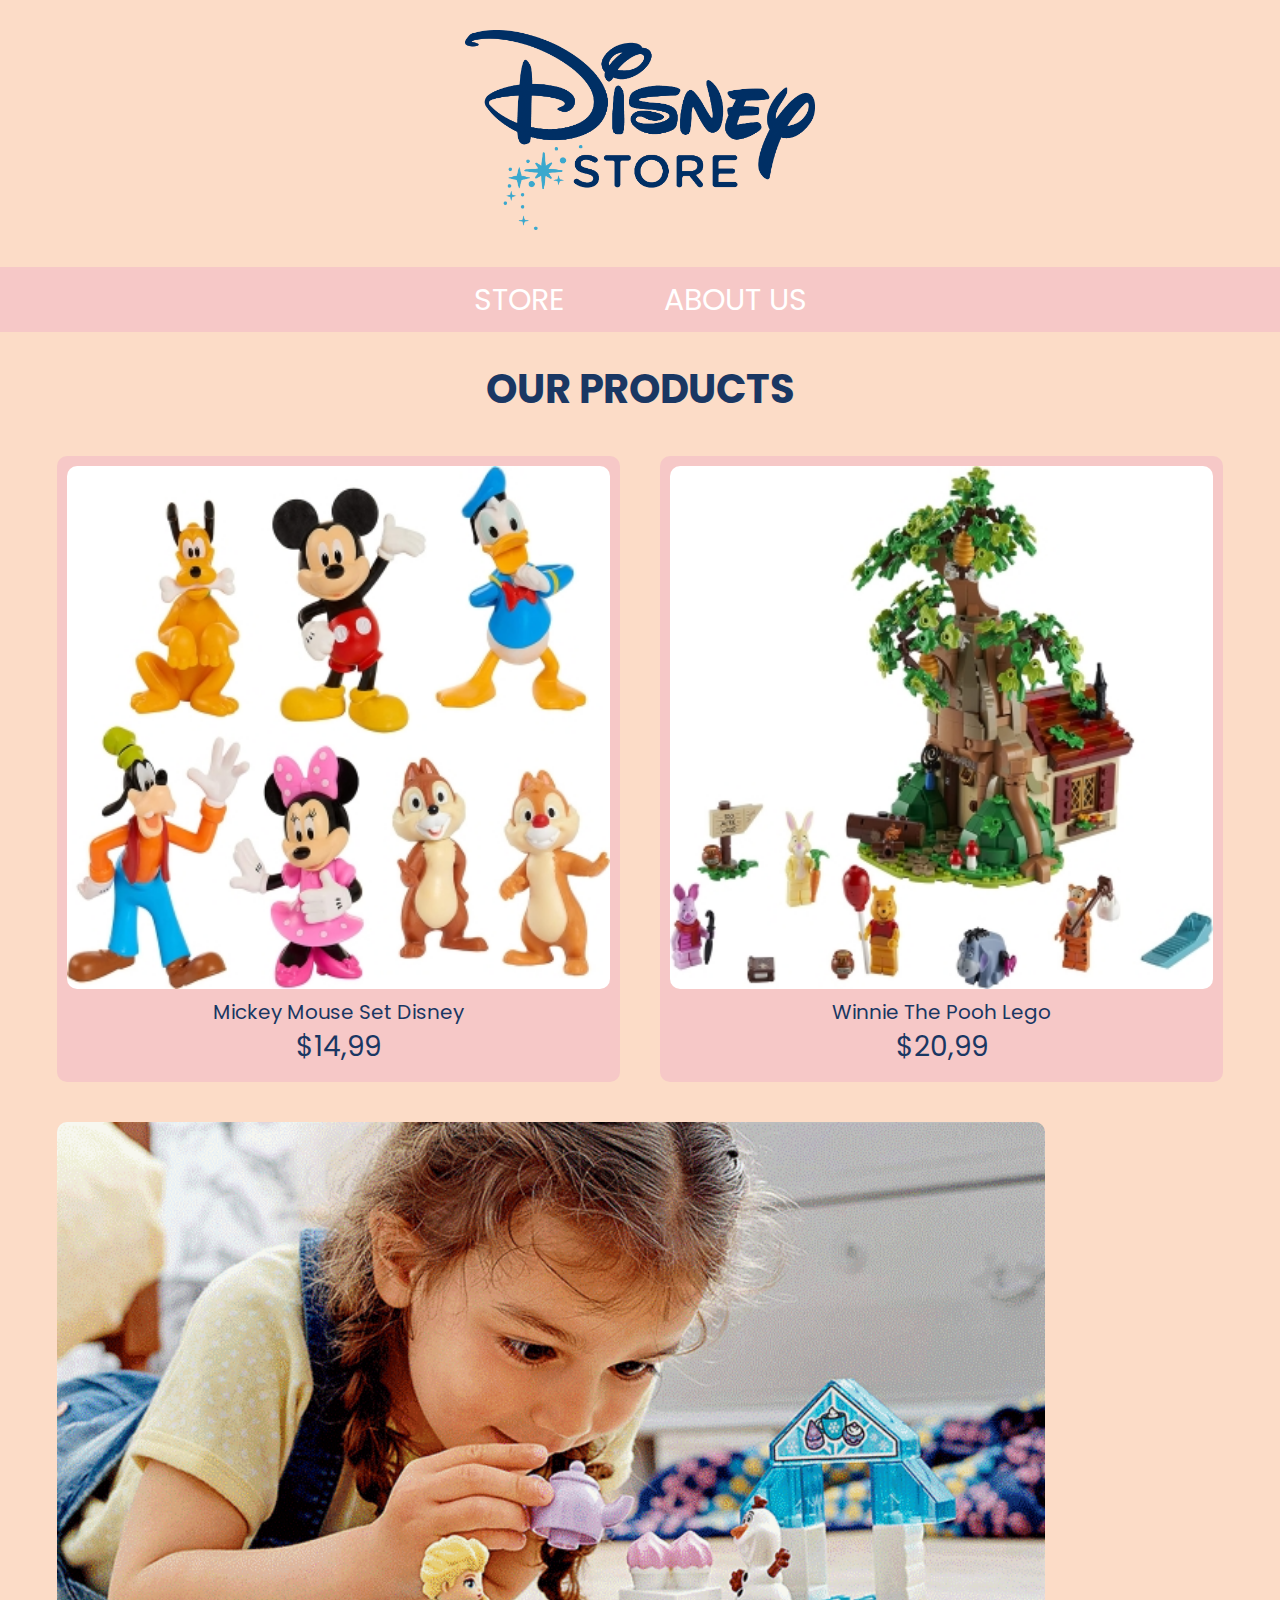
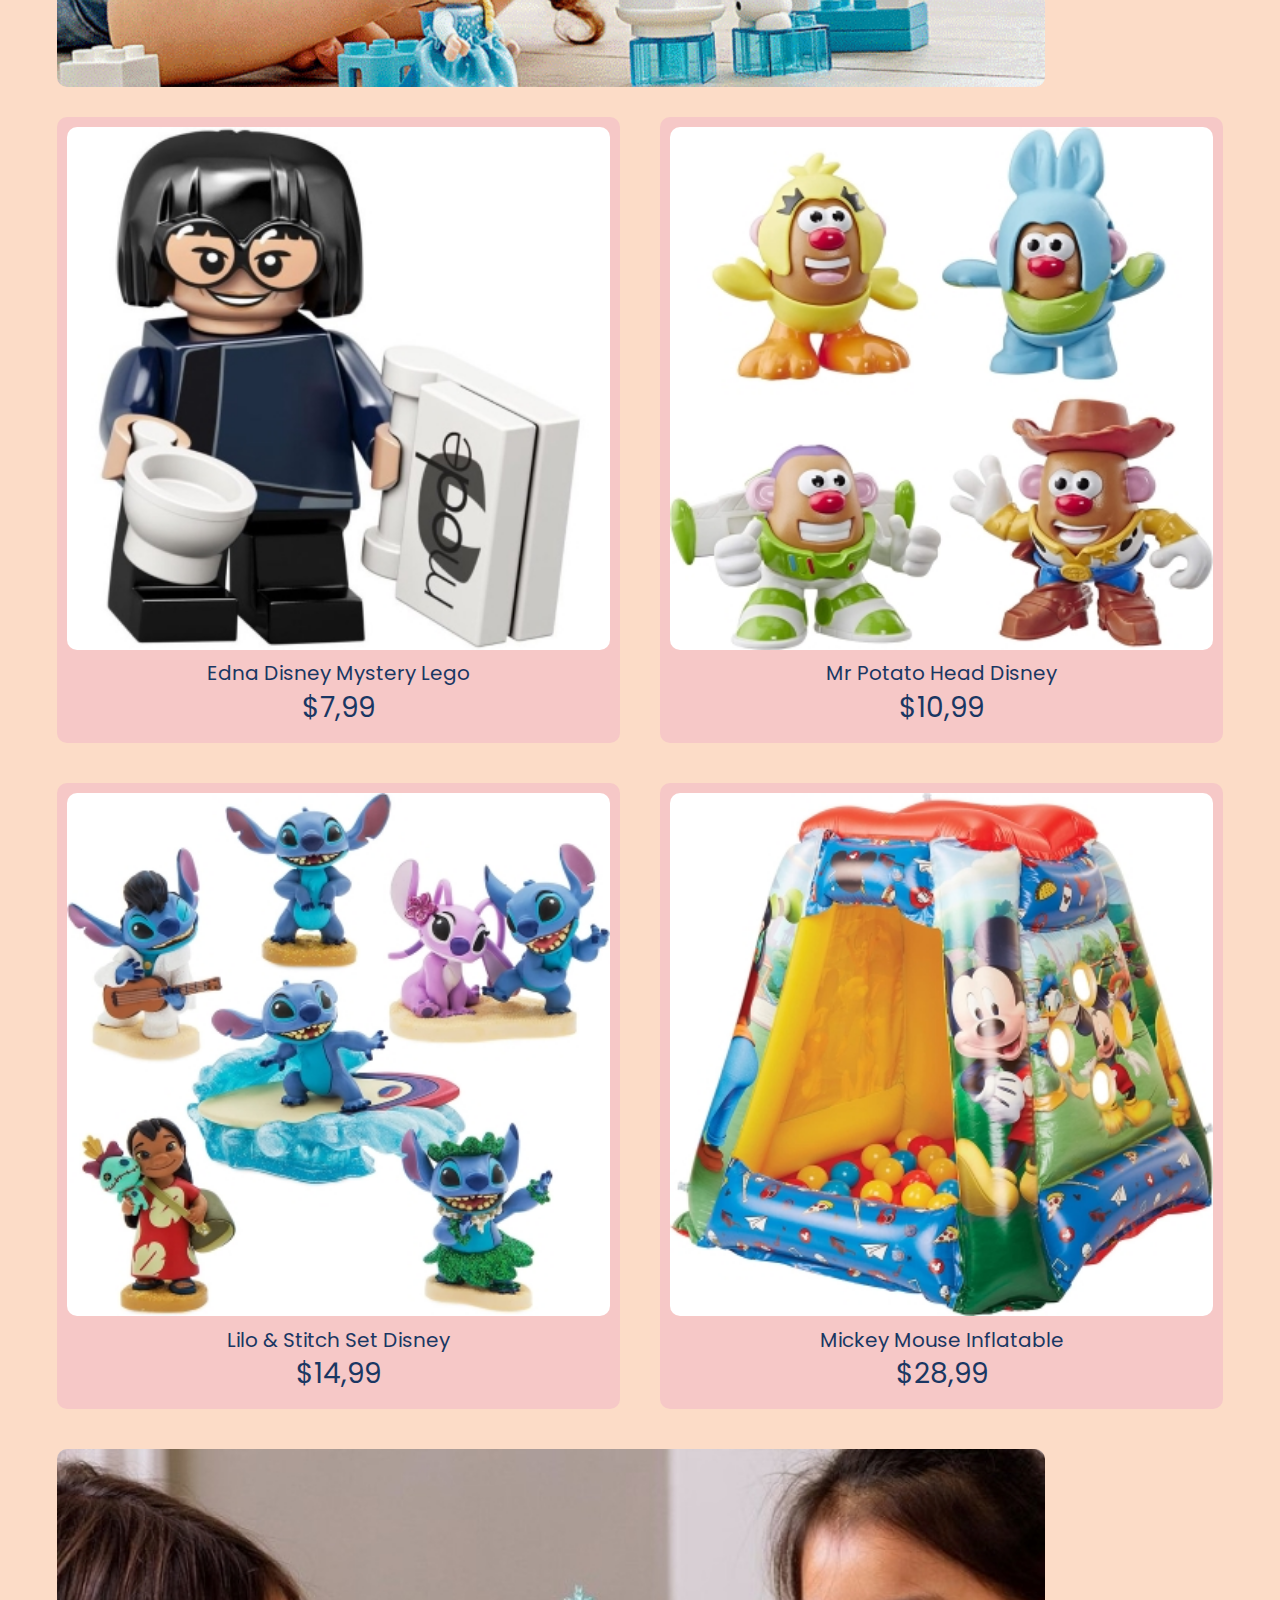
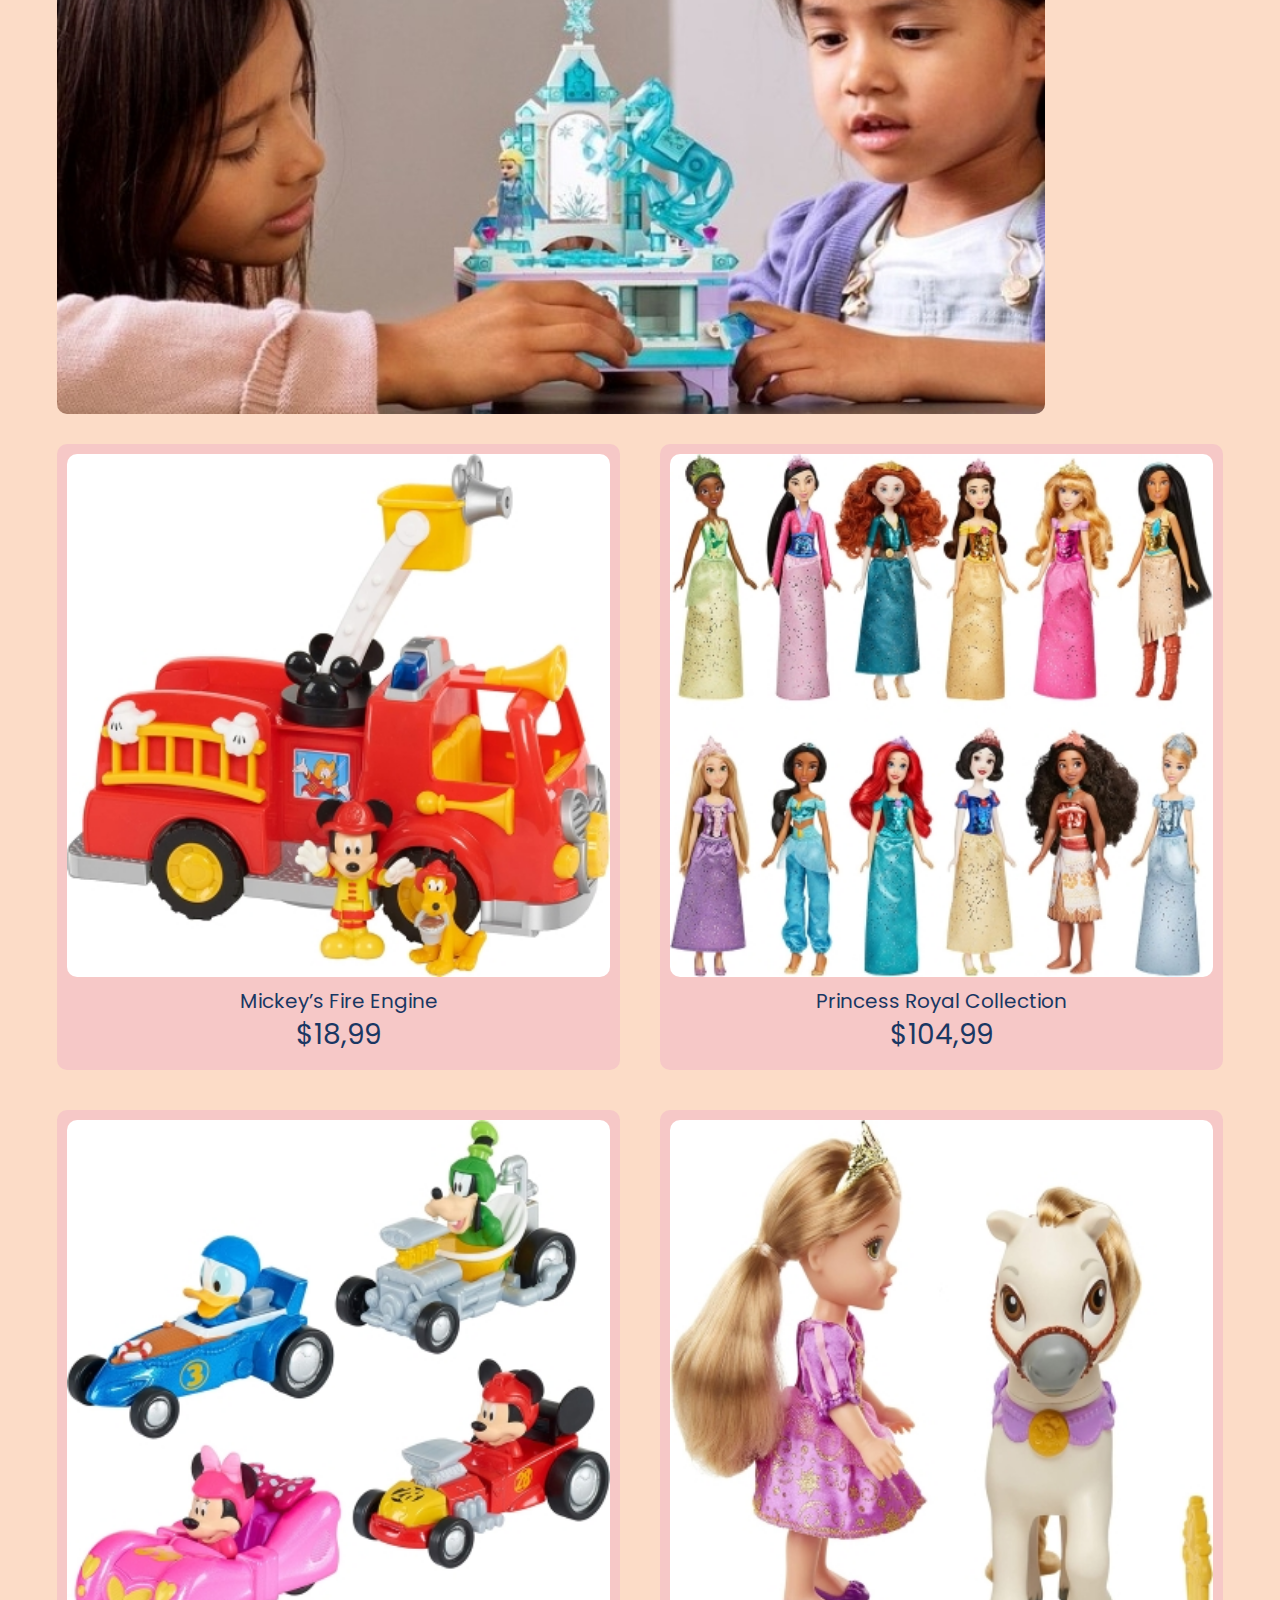
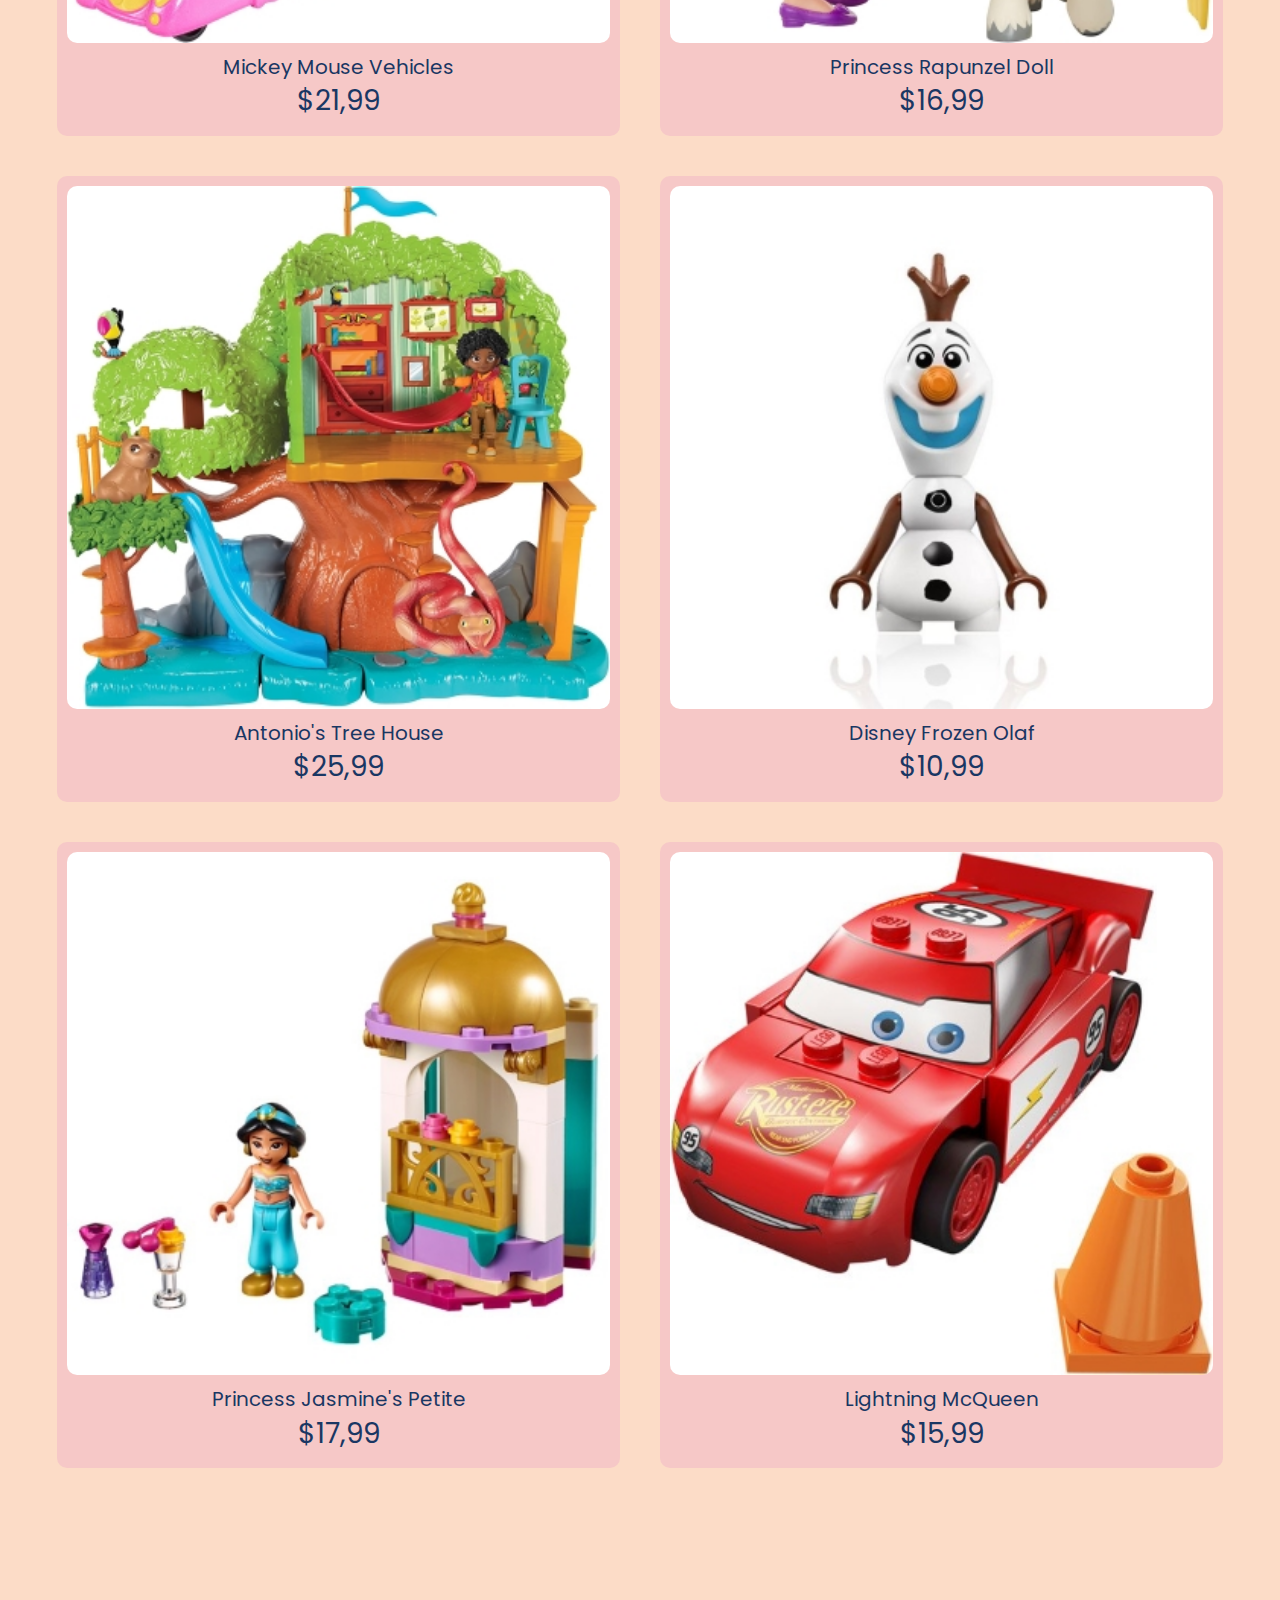
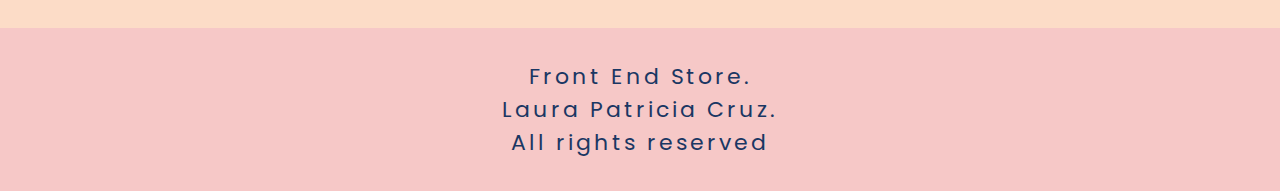
==== index.html @ 53b0e05d "adding front end store" ====
<!DOCTYPE html>
<html lang="en">
<head>
    <meta charset="UTF-8">
    <meta http-equiv="X-UA-Compatible" content="IE=edge">
    <meta name="viewport" content="width=device-width, initial-scale=1.0">
    <title>FrontEnd Store</title>

    <link rel="stylesheet" href="css/normalize.css">

    <link rel="preconnect" href="https://fonts.googleapis.com">
    <link rel="preconnect" href="https://fonts.gstatic.com" crossorigin>
    <link href="https://fonts.googleapis.com/css2?family=Staatliches&display=swap" rel="stylesheet">

    <link rel="preconnect" href="https://fonts.googleapis.com">
<link rel="preconnect" href="https://fonts.gstatic.com" crossorigin>
<link href="https://fonts.googleapis.com/css2?family=Poppins&display=swap" rel="stylesheet">
 
<link rel="stylesheet" href="css/styles.css">
</head>
<body>
    <header class="header">
        <a href="index.html">
            <img class="header__logo" src="img/logo.png" alt="Logotipo">
        </a>
    </header>

    <nav class="nav">
        <a class="nav__link nav__link--active" href="index.html">Store</a>
        <a class="nav__link" href="aboutUs.html">About Us</a>
    </nav>

    <main class="container">
        <h1>Our Products</h1>

        <div class="grid">
            <div class="product">
                <a href="products.html">
                    <img class="product__img" src="img/SETMICKEY2.jpg" alt="t-shirt">
                    <div class="product__info">
                        <p class="product__name">Mickey Mouse Set Disney</p>
                        <p class="product__price">$14,99</p>
                    </div>
                </a>
            </div> <!--.product-->

            <div class="product">
                <a href="products.html">
                    <img class="product__img" src="img/WINNIETHEPOO2.jpg" alt="t-shirt">
                    <div class="product__info">
                        <p class="product__name">Winnie The Pooh Lego</p>
                        <p class="product__price">$20,99</p>
                    </div>
                </a>
            </div> <!--.product-->

            <div class="product">
                <a href="products.html">
                    <img class="product__img" src="img/EDNA2.jpeg" alt="t-shirt">
                    <div class="product__info">
                        <p class="product__name">Edna Disney Mystery Lego  </p>
                        <p class="product__price">$7,99</p>
                    </div>
                </a>
            </div> <!--.product-->

            <div class="product">
                <a href="products.html">
                    <img class="product__img" src="img/MRPOTATO2.jpg" alt="t-shirt">
                    <div class="product__info">
                        <p class="product__name">Mr Potato Head Disney</p>
                        <p class="product__price">$10,99</p>
                    </div>
                </a>
            </div> <!--.product-->

            <div class="product">
                <a href="products.html">
                    <img class="product__img" src="img/LILO2.jpg" alt="t-shirt">
                    <div class="product__info">
                        <p class="product__name">Lilo & Stitch Set Disney  </p>
                        <p class="product__price">$14,99</p>
                    </div>
                </a>
            </div> <!--.product-->

            <div class="product">
                <a href="products.html">
                    <img class="product__img" src="img/INFLATABLE2.jpg" alt="t-shirt">
                    <div class="product__info">
                        <p class="product__name">Mickey Mouse Inflatable </p>
                        <p class="product__price">$28,99</p>
                    </div>
                </a>
            </div> <!--.product-->

            <div class="product">
                <a href="products.html">
                    <img class="product__img" src="img/FIREENGINE2.jpg" alt="t-shirt">
                    <div class="product__info">
                        <p class="product__name">Mickey’s Fire Engine</p>
                        <p class="product__price">$18,99</p>
                    </div>
                </a>
            </div> <!--.product-->

            <div class="product">
                <a href="products.html">
                    <img class="product__img" src="img/DISNEYPRINCESS2.jpg" alt="t-shirt">
                    <div class="product__info">
                        <p class="product__name">Princess Royal Collection</p>
                        <p class="product__price">$104,99</p>
                    </div>
                </a>
            </div> <!--.product-->

            <div class="product">
                <a href="products.html">
                    <img class="product__img" src="img/VEHICLE2.jpg" alt="t-shirt">
                    <div class="product__info">
                        <p class="product__name">Mickey Mouse Vehicles</p>
                        <p class="product__price">$21,99</p>
                    </div>
                </a>
            </div> <!--.product-->

            <div class="product">
                <a href="products.html">
                    <img class="product__img" src="img/RAPUNZEL2.jpg" alt="t-shirt">
                    <div class="product__info">
                        <p class="product__name">Princess Rapunzel Doll</p>
                        <p class="product__price">$16,99</p>
                    </div>
                </a>
            </div> <!--.product-->

            <div class="product">
                <a href="products.html">
                    <img class="product__img" src="img/ANTONIO2.jpg" alt="t-shirt">
                    <div class="product__info">
                        <p class="product__name">Antonio's Tree House</p>
                        <p class="product__price">$25,99</p>
                    </div>
                </a>
            </div> <!--.product-->

            <div class="product">
                <a href="products.html">
                    <img class="product__img" src="img/FROZEN2.jpeg" alt="t-shirt">
                    <div class="product__info">
                        <p class="product__name">Disney Frozen Olaf</p>
                        <p class="product__price">$10,99</p>
                    </div>
                </a>
            </div> <!--.product-->

            <div class="product">
                <a href="products.html">
                    <img class="product__img" src="img/JASMINE2.jpeg" alt="t-shirt">
                    <div class="product__info">
                        <p class="product__name">Princess Jasmine's Petite </p>
                        <p class="product__price">$17,99</p>
                    </div>
                </a>
            </div> <!--.product-->

            <div class="product">
                <a href="products.html">
                    <img class="product__img" src="img/MCQUEEN2.jpeg" alt="t-shirt">
                    <div class="product__info">
                        <p class="product__name">Lightning McQueen</p>
                        <p class="product__price">$15,99</p>
                    </div>
                </a>
            </div> <!--.product-->

            <div class="graphic graphic--girl"></div>
            <div class="graphic graphic--girls"></div>
        </div>
        
    </main>
<footer class="footer">
    <p class="footer__text">Front End Store. <br> Laura Patricia Cruz.<br> All rights reserved</p>
</footer>
</body>

</html>
---- css/styles.css ----
:root { 
    --primario: #fcdcc7;
    --primarioOscuro: #f6c8c7;
    --secundario: #1a3763;
    --botonPrimario: rgb(255,203,112);
    --botonSecundario: rgb(255, 199, 153);
    --blanco: #FFF;
    --negro: #000;

    --fuentePrincipal: "poppins";
}

html {
    box-sizing: border-box;
    font-size: 62.5%; 
}

*, *:before, *:after {
    box-sizing: inherit;
}

/* Globales */
body {
    background-color: var(--primario);
    font-size: 1.6rem;
    line-height: 1.5;  /* es la base de la fuente */
}

p {
    font-size: 1.8rem;
    font-family: var(--fuentePrincipal);
    color: var(--secundario);
    margin-left: 2rem;
    margin-right: 2rem;
}

a {
    text-decoration: none;
}

img {
    width: 100%;
    border-radius: 1rem;
}

.container {
    max-width: 155rem;  /* 1200px */
    margin: 0 auto;   /* para centrarlo */
    width: 95%;
}

h1, h2, h3 {
    text-align: center;
    color: var(--secundario);
    font-family: var(--fuentePrincipal);
}

h1 {
    font-size: 4rem;
    text-transform: uppercase;
}

h2 {
    font-size: 3.2rem;
}

h3 {
    font-size: 2.4rem;
}

.header {
    display: flex;
    justify-content: center;
}

.header__logo {
    height: 20rem;
    width: 35rem;
    margin:3rem 0;
}

/* footer */
.footer {
    background-color: var(--primarioOscuro);
    padding: 1rem 0;
    margin-top: 15rem;
}

.footer__text {
    font-family: var(--fuentePrincipal);
    text-align: center;
    font-size: 2.2rem;
    letter-spacing: .3rem;
    color:var(--secundario)
    

}
.nav {
    width: 100%;
    background-color:  var(--primarioOscuro);
    padding:1rem 0;
    display:flex;
    justify-content: center;
    gap: 10rem; /*forma nueva de separar*/
}

.nav__link {
    font-family: var(--fuentePrincipal);
    text-transform: uppercase;
    color: var(--blanco);
    font-size: 3rem;
}

.nav__link--active, 
.nav__link:hover{
    color:var(--secundario);
    transition: 300ms;
}

.nav__link--active{
    color:var(--blanco)
}

.nav__link:hover {
    transform: scale(1.5);
    /* filter: drop-shadow(5px 5px 5px rgba(0, 0, 0, 0.02)); */
}
/* Grid */
.grid{
    display:grid;
    grid-template-columns: repeat(2, 1fr);
    gap: 2rem;
    margin:1.5rem;
    line-height: 1.03;
}

@media (min-width: 1490px){
    .grid {
        grid-template-columns: repeat(3, 1fr);
    }
}

.product {
    background-color: var(--primarioOscuro);
    padding: 1rem;
    margin: 1rem;
    border-radius: 1rem;
}

.product:hover {
    transform: scale(1.1);
    transition: 300ms;
    filter: drop-shadow(5px 5px 5px rgba(0, 0, 0, 0.5));
}

.product__name {
    font-size: 2rem;
}

.product__price {
    font-size: 2.8rem;
    color: var(--secundario);
}

.product__name,
.product__price {
    font-family: var(--fuentePrincipal);
    margin: 1rem 0;
    text-align: center;
    line-height: 1,5rem;  
}

/* Gráficos */

.graphic {
min-height: 30rem; /*300px*/
background-repeat: no-repeat;
background-size: cover;
grid-column: 1 / 3;
}

.graphic--girl {
    grid-row: 2/3;
    background-image: url(../img/graphic11.gif);
    border-radius: 1rem;
    /* width:95%; */
}

.graphic--girls {
    background-image: url(../img/graphic22.jpg);
    grid-row: 8/9;
    border-radius: 1rem;
    /* width:95%; */
}

@media (min-width: 768px){
        .graphic--girls{
        grid-row: 5 / 6;
        grid-column: 1 / 3;
        }
}

@media (min-width: 768px){
        .graphic--girl{
        grid-row: 2/ 3;
        grid-column: 1 / 3;
        }
}

@media (min-width: 768px){
        .graphic--girls, .graphic--girl {
            width: 988px;
            height: 565px;
            margin-left: 1rem;
            margin-top: 1rem;
        }
}

/* About Us */
.aboutUs {
    display:grid;
    grid-template-rows:repeat(2, auto);
}

.pGrid {
    text-align: center;
    margin-top: 0;
}

@media (min-width:768px){
    .aboutUs{
        grid-template-columns: repeat(2, 1fr);
        column-gap: 2rem;  
    }
    
}

.aboutUs__img {
    grid-row: 1 / 2;
    margin-left: 2rem;
    width: 90%;
}

@media (min-width:768px){
    .aboutUs__img{
        grid-column: 2 / 3;
    }
}

@media (max-width:1080px){
    .aboutUs__img{
        grid-row: 1/2;
    }
}

/* Bloques */

.blocks {
    display: grid;
    grid-template-columns: 1fr;
    gap: 2rem;
}

.buy__title {
    letter-spacing: .1rem;
    margin-top: 20rem;
}

@media (min-width:768px){
    .blocks {
        grid-template-columns: repeat(3, 1fr);
}
.block {
    text-align: center;
}

.iconClass{
    width: 14rem;
    height: 12rem;
}
.block__title {
    /* margin:0; */
    letter-spacing: .3rem;
    margin-top: 0;
    margin-bottom: 0;
}
}

/* Página del Producto */

@media (min-width: 768px){
    .setMickey {
        display: grid;
        grid-template-columns: repeat(2,1fr);
        column-gap: 2rem;
    }
}

.form {
    display:grid;
    grid-template-columns: 45% 45% ;
    gap: 2rem;
    margin-left: 3rem;
}

.form__field {
    border: 1rem solid var(--primarioOscuro);
    border-radius: 1rem;
    background-color: transparent;
    color: var(--secundario);
    font-size: 2rem;
    font-family: var(--fuentePrincipal);
    /* grid-template-columns: 1/2; */
    padding: 1rem;
    /* appearance: none; */
}

.form__submit {
    background-color: var(--botonPrimario);
    border:none;
    font-size: 2rem;
    font-family: var(--fuentePrincipal);
    padding: 2rem;
    transition: background-color .3s ease;
    grid-column: 1 / 3;
    border-radius: 1rem;
}

.form__submit:hover{
    cursor: pointer;
    background-color: var(--botonSecundario);
}
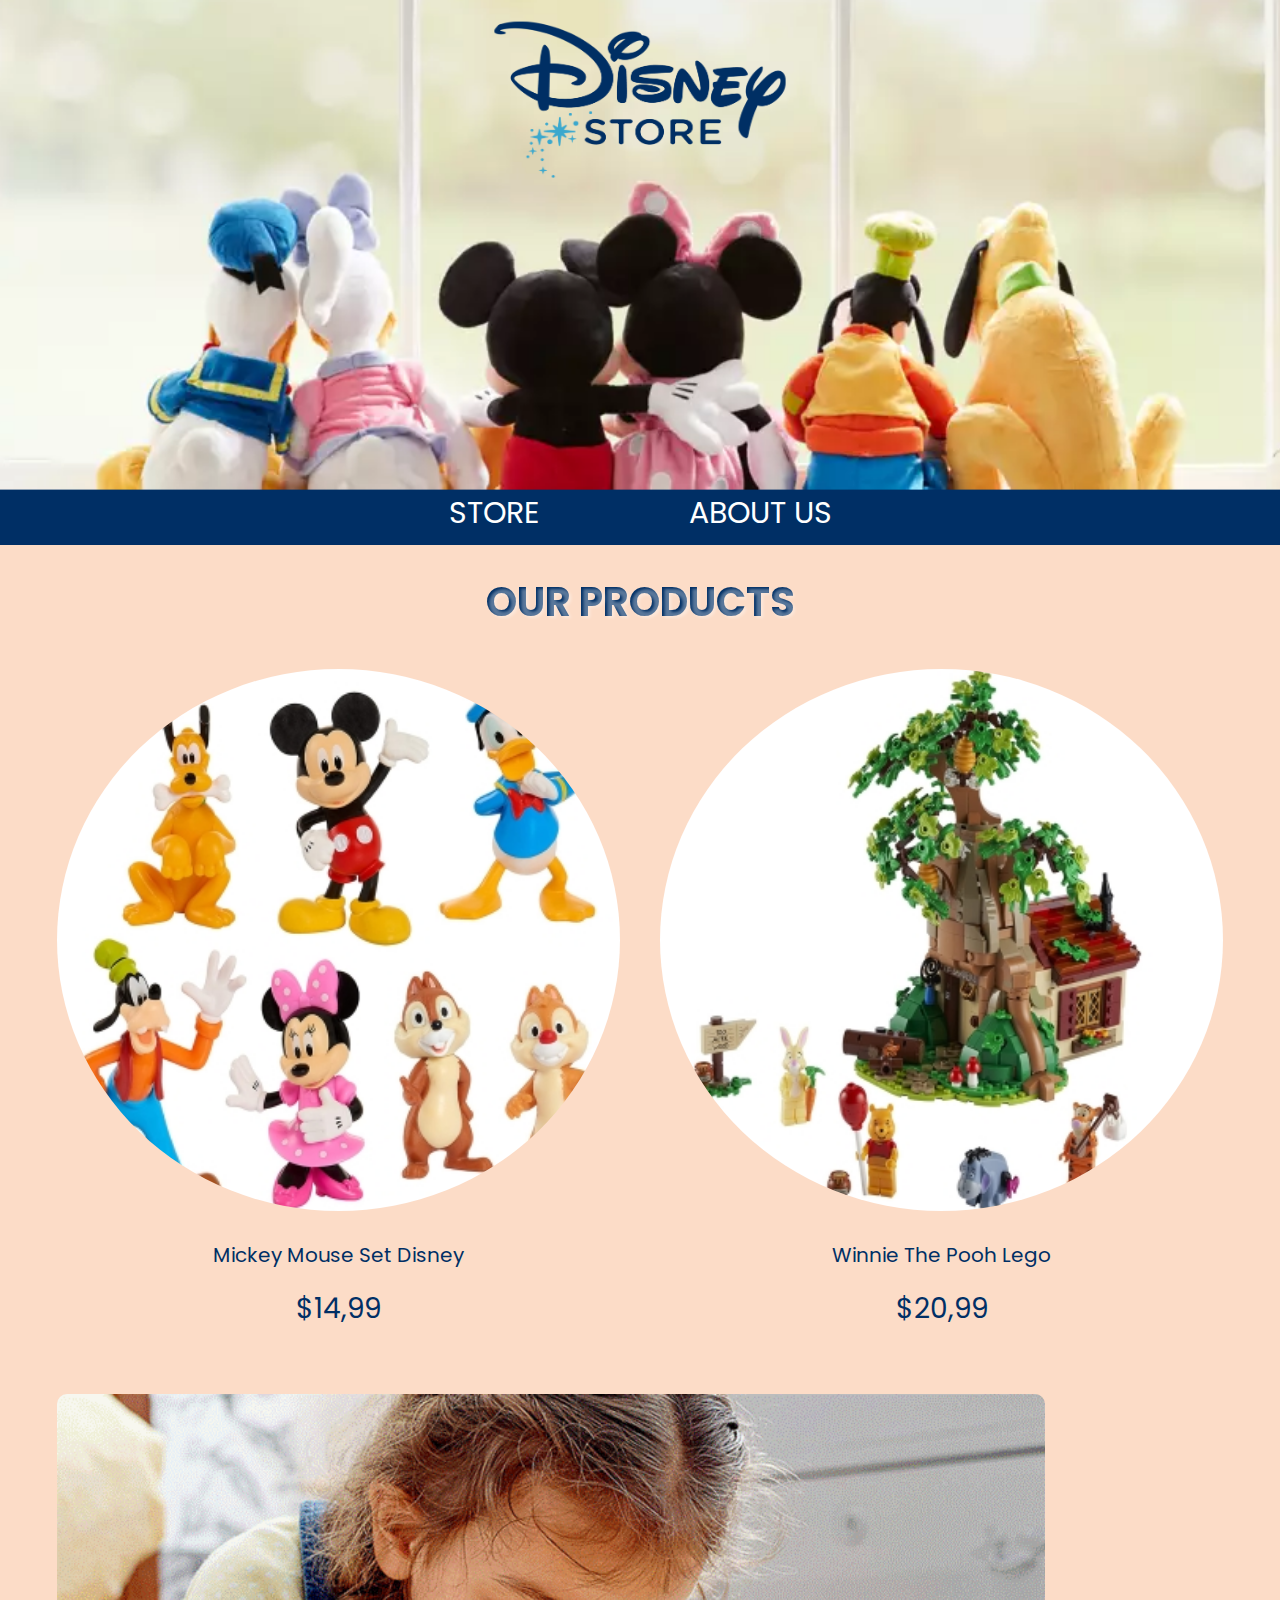
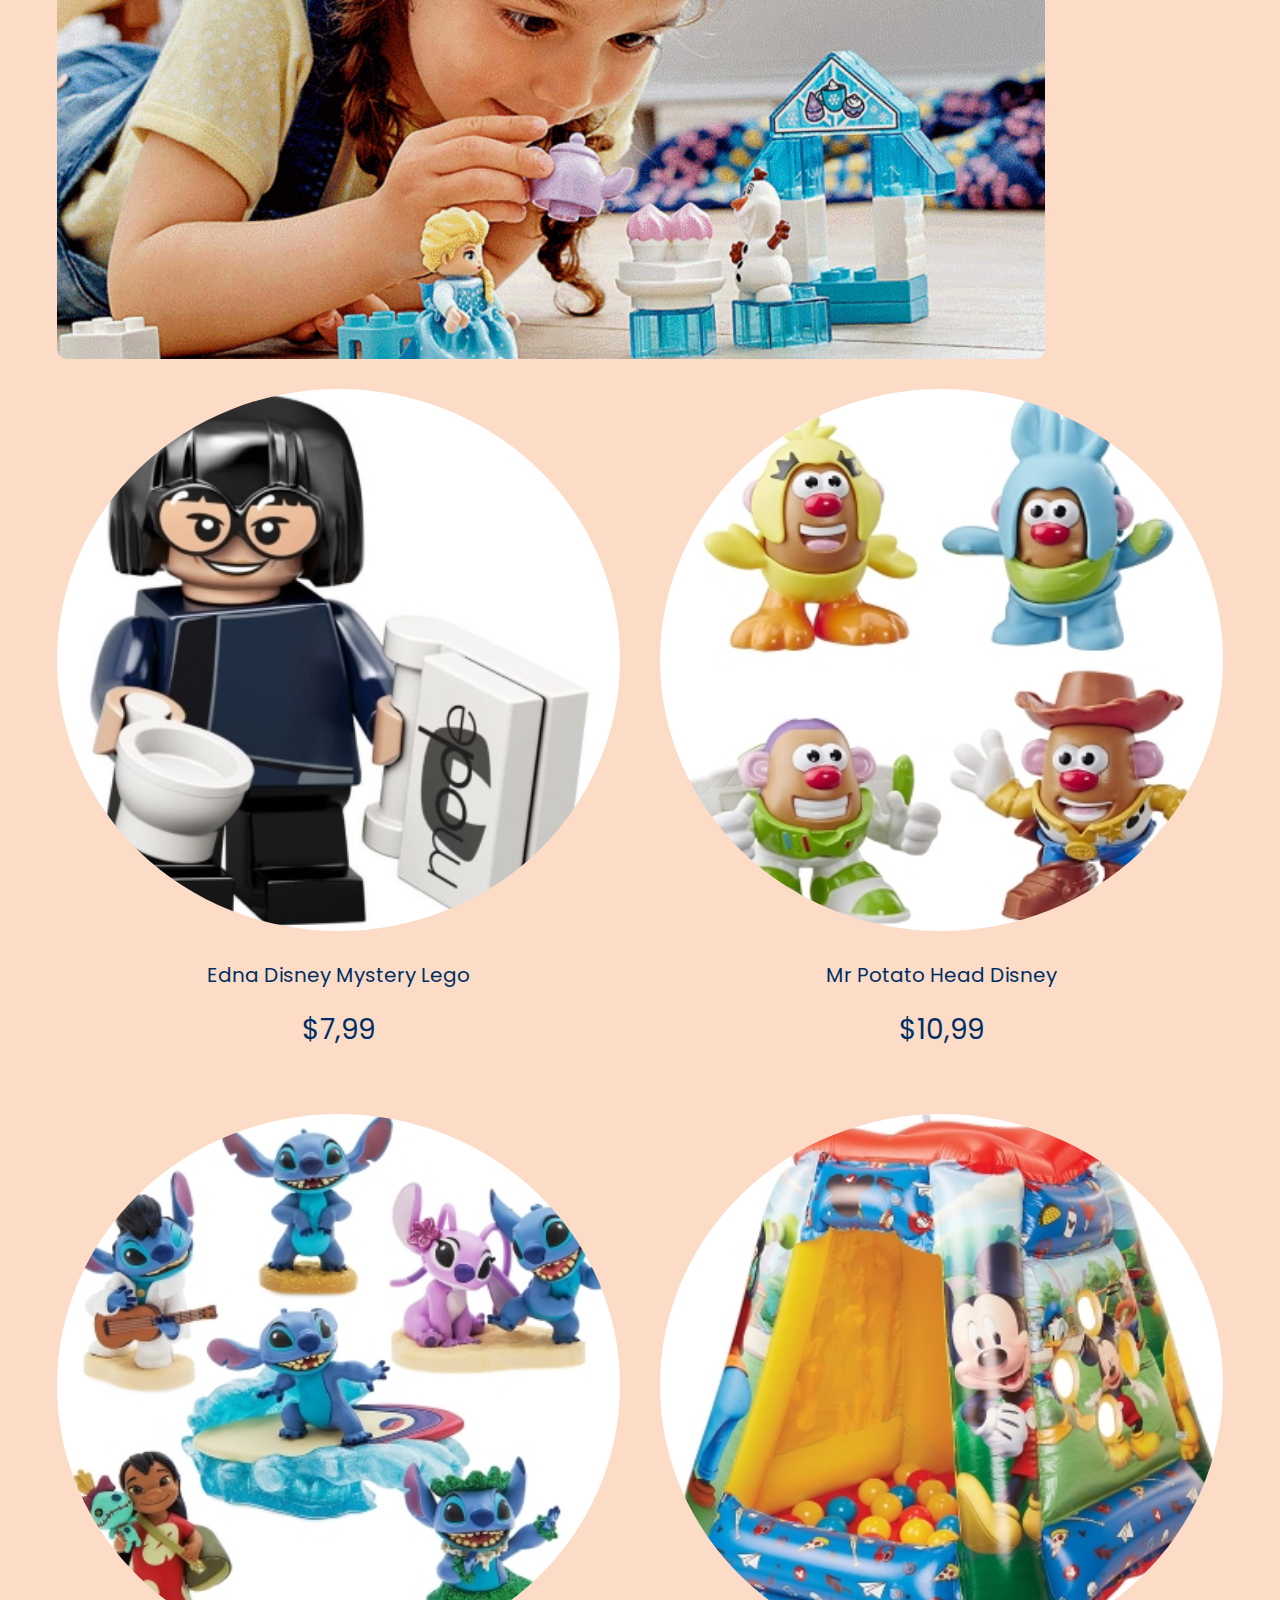
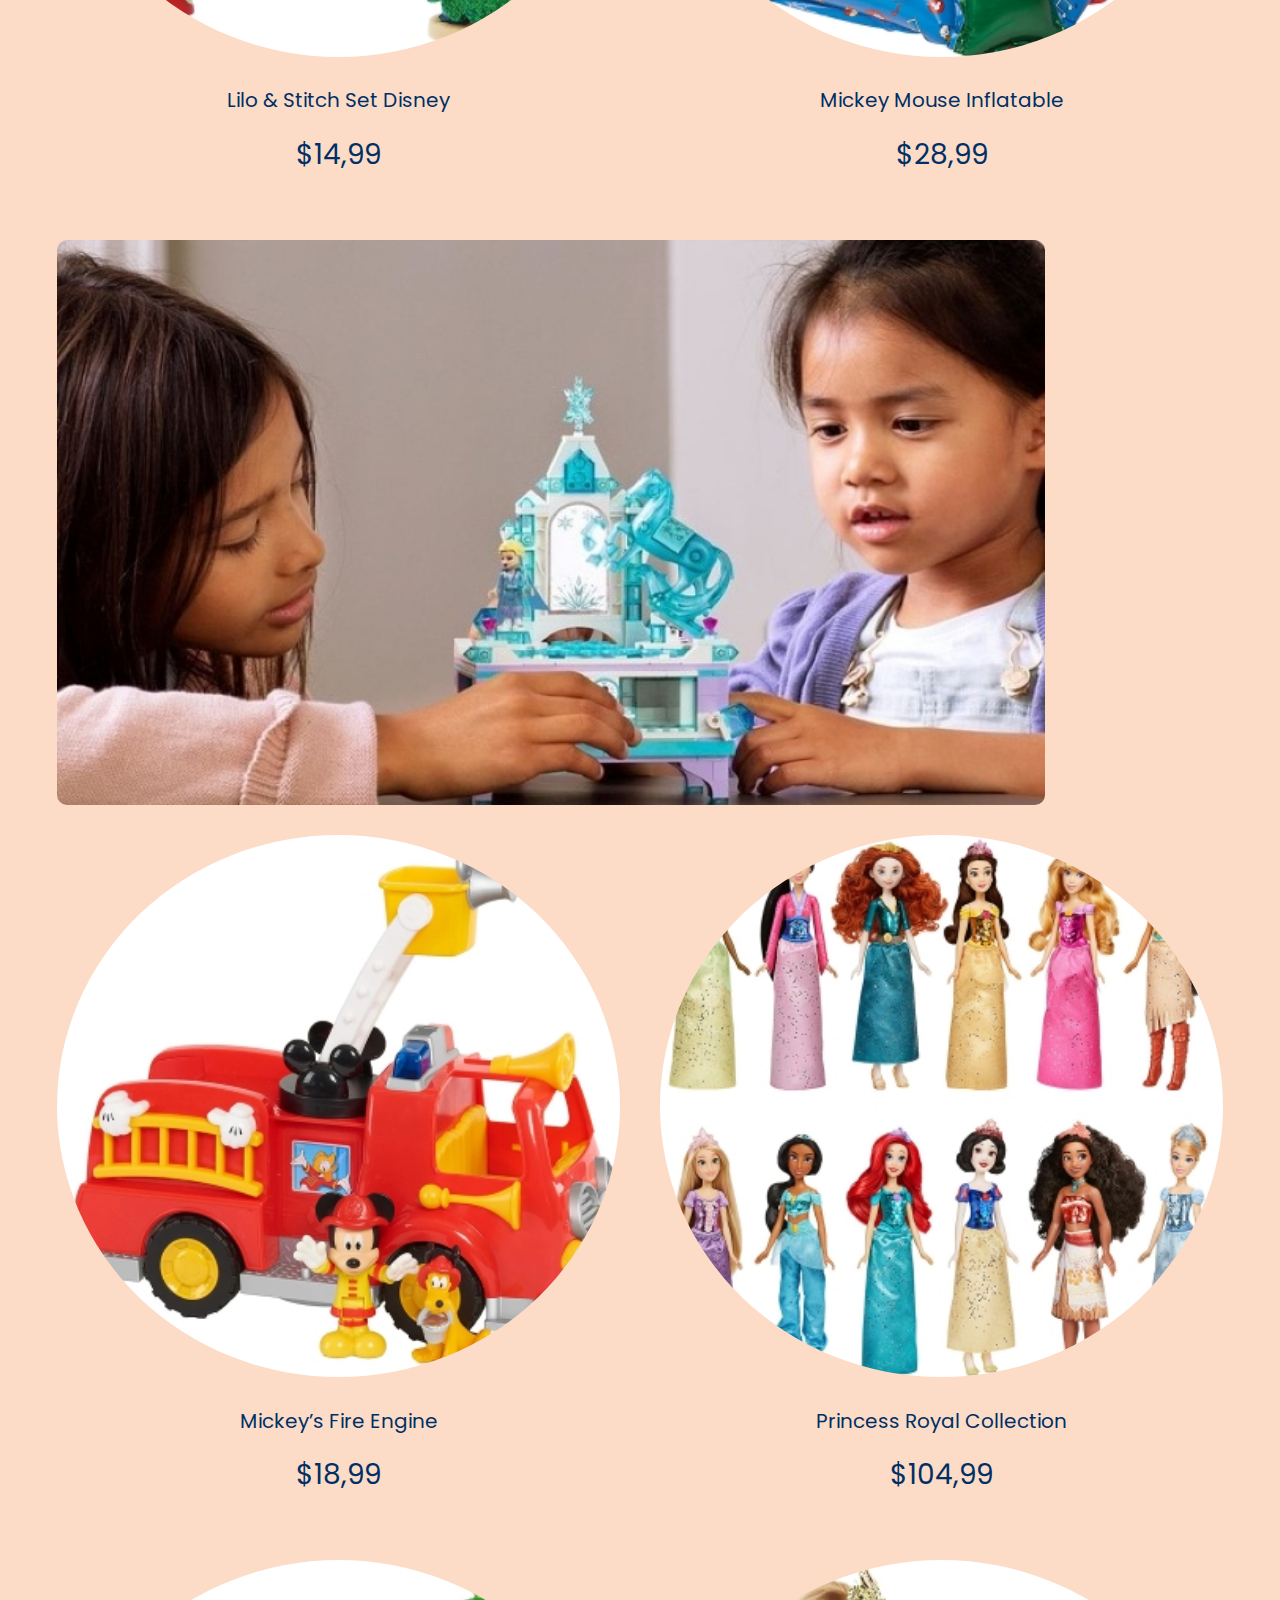
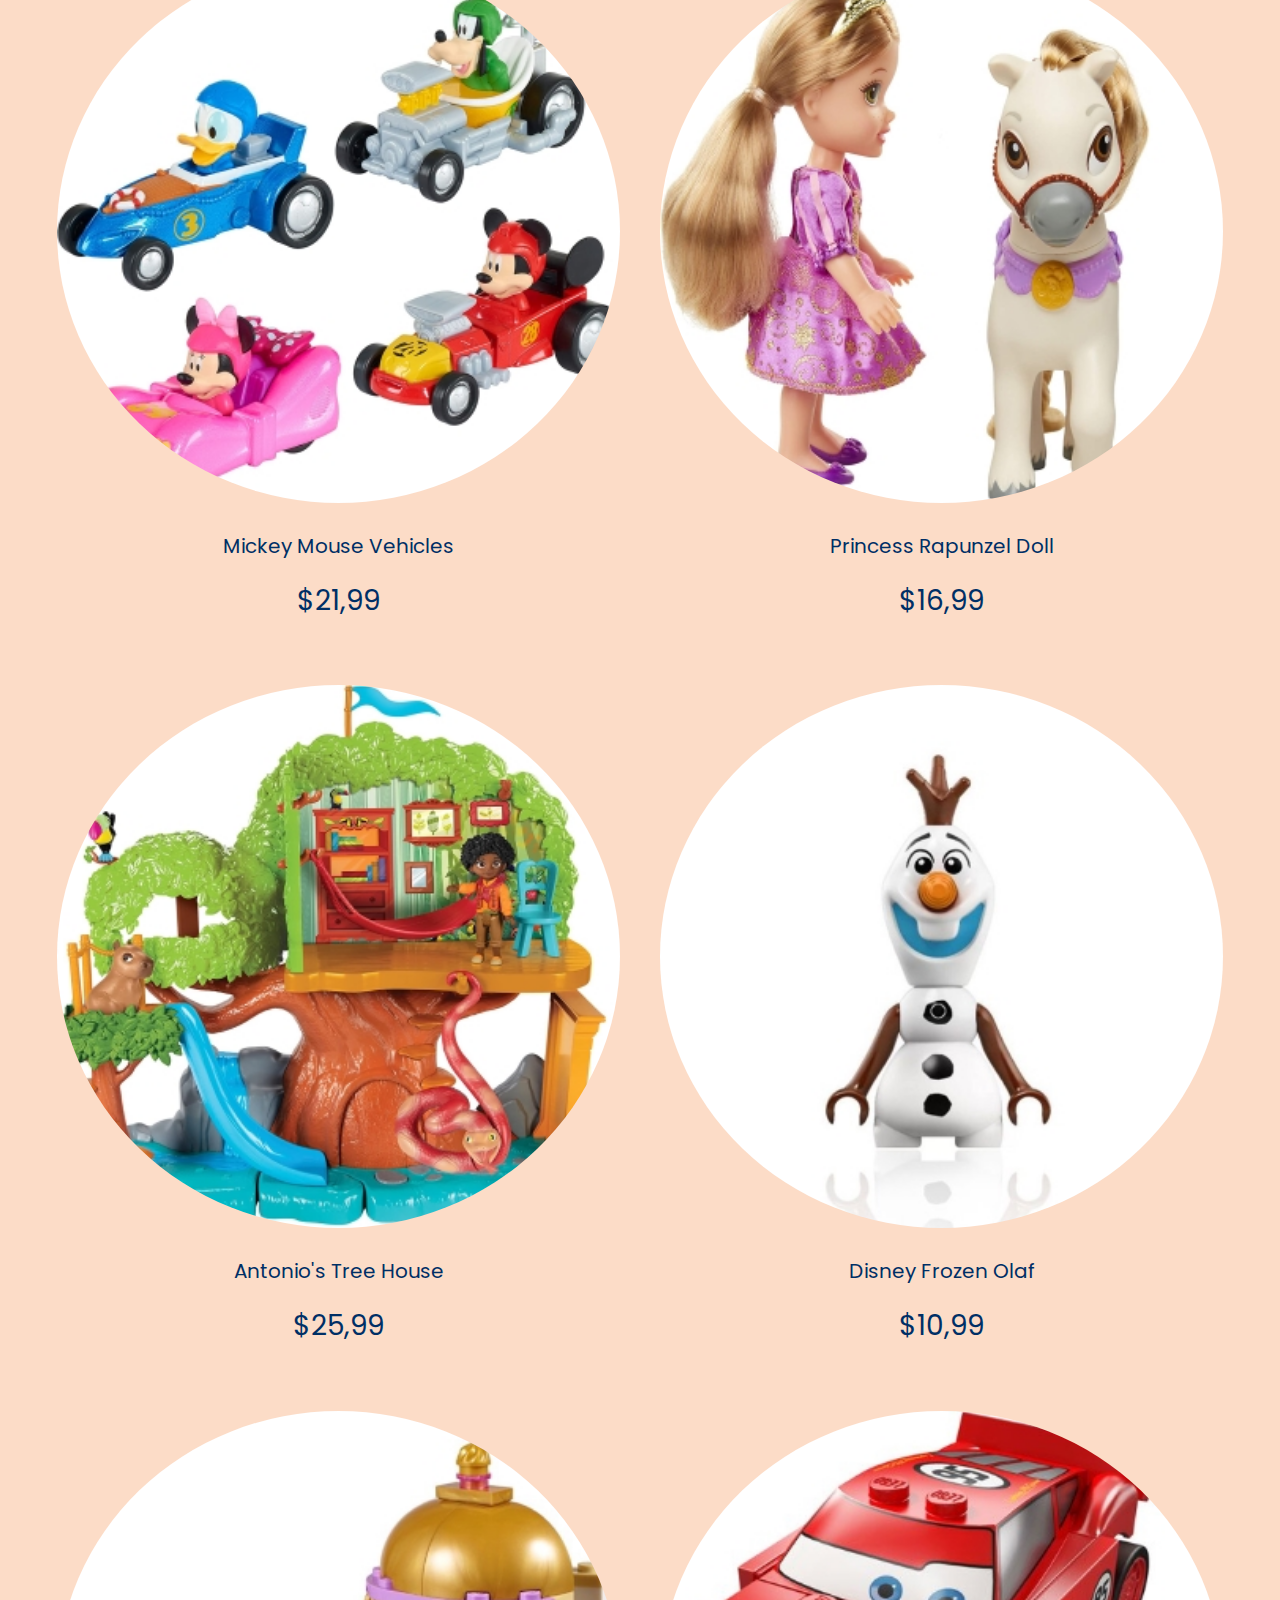
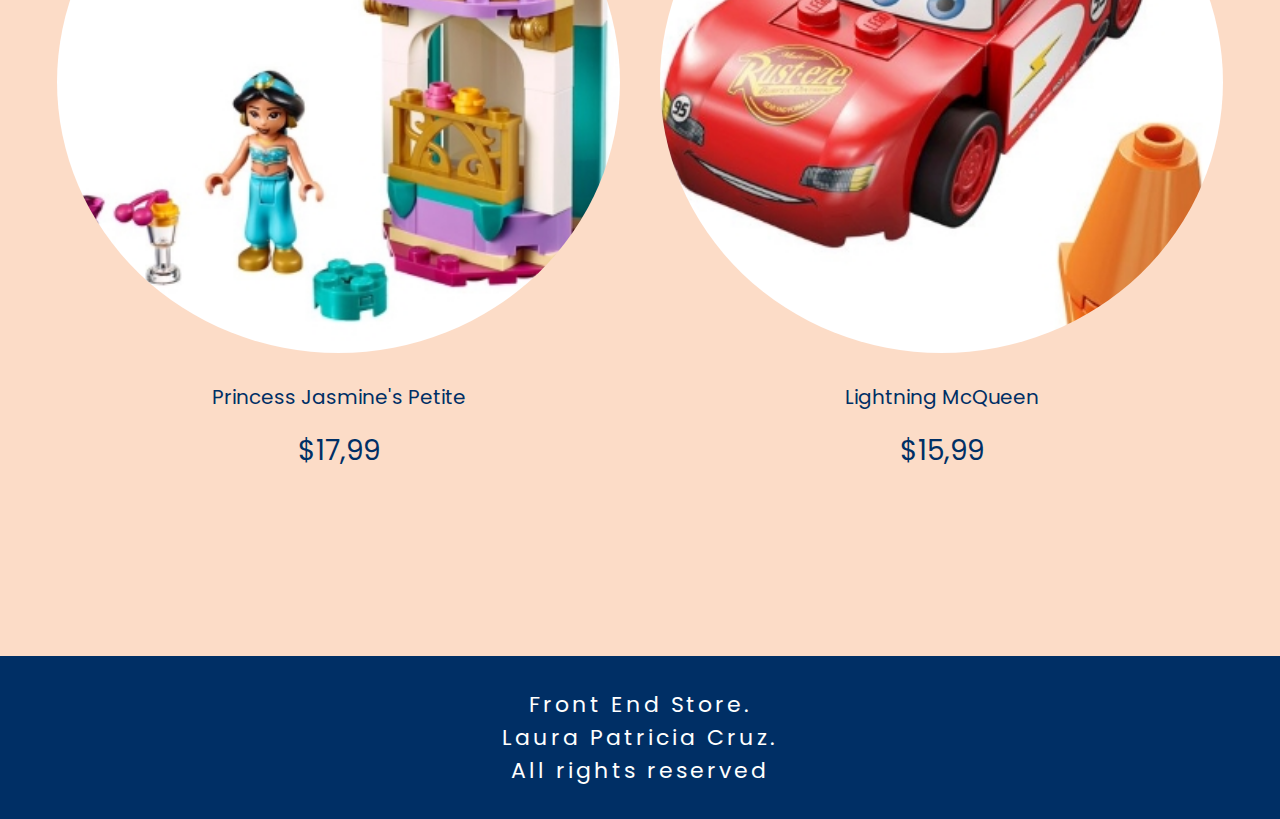
==== commit d1deeb64: "Background image and some styles added." ====
--- a/index.html
+++ b/index.html
@@ -18,7 +18,7 @@
  
 <link rel="stylesheet" href="css/styles.css">
 </head>
-<body>
+<body class="header__container">
     <header class="header">
         <a href="index.html">
             <img class="header__logo" src="img/logo.png" alt="Logotipo">
@@ -36,7 +36,7 @@
         <div class="grid">
             <div class="product">
                 <a href="products.html">
-                    <img class="product__img" src="img/SETMICKEY2.jpg" alt="t-shirt">
+                    <img class="product__img" src="img/SETMICKEY2.jpg" alt="Toy">
                     <div class="product__info">
                         <p class="product__name">Mickey Mouse Set Disney</p>
                         <p class="product__price">$14,99</p>
@@ -46,7 +46,7 @@
 
             <div class="product">
                 <a href="products.html">
-                    <img class="product__img" src="img/WINNIETHEPOO2.jpg" alt="t-shirt">
+                    <img class="product__img" src="img/WINNIETHEPOO2.jpg" alt="Toy">
                     <div class="product__info">
                         <p class="product__name">Winnie The Pooh Lego</p>
                         <p class="product__price">$20,99</p>
@@ -56,7 +56,7 @@
 
             <div class="product">
                 <a href="products.html">
-                    <img class="product__img" src="img/EDNA2.jpeg" alt="t-shirt">
+                    <img class="product__img" src="img/EDNA2.jpeg" alt="Toy">
                     <div class="product__info">
                         <p class="product__name">Edna Disney Mystery Lego  </p>
                         <p class="product__price">$7,99</p>
@@ -66,7 +66,7 @@
 
             <div class="product">
                 <a href="products.html">
-                    <img class="product__img" src="img/MRPOTATO2.jpg" alt="t-shirt">
+                    <img class="product__img" src="img/MRPOTATO2.jpg" alt="Toy">
                     <div class="product__info">
                         <p class="product__name">Mr Potato Head Disney</p>
                         <p class="product__price">$10,99</p>
@@ -76,7 +76,7 @@
 
             <div class="product">
                 <a href="products.html">
-                    <img class="product__img" src="img/LILO2.jpg" alt="t-shirt">
+                    <img class="product__img" src="img/LILO2.jpg" alt="Toy">
                     <div class="product__info">
                         <p class="product__name">Lilo & Stitch Set Disney  </p>
                         <p class="product__price">$14,99</p>
@@ -86,7 +86,7 @@
 
             <div class="product">
                 <a href="products.html">
-                    <img class="product__img" src="img/INFLATABLE2.jpg" alt="t-shirt">
+                    <img class="product__img" src="img/INFLATABLE2.jpg" alt="Toy">
                     <div class="product__info">
                         <p class="product__name">Mickey Mouse Inflatable </p>
                         <p class="product__price">$28,99</p>
@@ -96,7 +96,7 @@
 
             <div class="product">
                 <a href="products.html">
-                    <img class="product__img" src="img/FIREENGINE2.jpg" alt="t-shirt">
+                    <img class="product__img" src="img/FIREENGINE2.jpg" alt="Toy">
                     <div class="product__info">
                         <p class="product__name">Mickey’s Fire Engine</p>
                         <p class="product__price">$18,99</p>
@@ -106,7 +106,7 @@
 
             <div class="product">
                 <a href="products.html">
-                    <img class="product__img" src="img/DISNEYPRINCESS2.jpg" alt="t-shirt">
+                    <img class="product__img" src="img/DISNEYPRINCESS2.jpg" alt="Toy">
                     <div class="product__info">
                         <p class="product__name">Princess Royal Collection</p>
                         <p class="product__price">$104,99</p>
@@ -116,7 +116,7 @@
 
             <div class="product">
                 <a href="products.html">
-                    <img class="product__img" src="img/VEHICLE2.jpg" alt="t-shirt">
+                    <img class="product__img" src="img/VEHICLE2.jpg" alt="Toy">
                     <div class="product__info">
                         <p class="product__name">Mickey Mouse Vehicles</p>
                         <p class="product__price">$21,99</p>
@@ -126,7 +126,7 @@
 
             <div class="product">
                 <a href="products.html">
-                    <img class="product__img" src="img/RAPUNZEL2.jpg" alt="t-shirt">
+                    <img class="product__img" src="img/RAPUNZEL2.jpg" alt="Toy">
                     <div class="product__info">
                         <p class="product__name">Princess Rapunzel Doll</p>
                         <p class="product__price">$16,99</p>
@@ -136,7 +136,7 @@
 
             <div class="product">
                 <a href="products.html">
-                    <img class="product__img" src="img/ANTONIO2.jpg" alt="t-shirt">
+                    <img class="product__img" src="img/ANTONIO2.jpg" alt="Toy">
                     <div class="product__info">
                         <p class="product__name">Antonio's Tree House</p>
                         <p class="product__price">$25,99</p>
@@ -146,7 +146,7 @@
 
             <div class="product">
                 <a href="products.html">
-                    <img class="product__img" src="img/FROZEN2.jpeg" alt="t-shirt">
+                    <img class="product__img" src="img/FROZEN2.jpeg" alt="Toy">
                     <div class="product__info">
                         <p class="product__name">Disney Frozen Olaf</p>
                         <p class="product__price">$10,99</p>
@@ -156,7 +156,7 @@
 
             <div class="product">
                 <a href="products.html">
-                    <img class="product__img" src="img/JASMINE2.jpeg" alt="t-shirt">
+                    <img class="product__img" src="img/JASMINE2.jpeg" alt="Toy">
                     <div class="product__info">
                         <p class="product__name">Princess Jasmine's Petite </p>
                         <p class="product__price">$17,99</p>
@@ -166,7 +166,7 @@
 
             <div class="product">
                 <a href="products.html">
-                    <img class="product__img" src="img/MCQUEEN2.jpeg" alt="t-shirt">
+                    <img class="product__img" src="img/MCQUEEN2.jpeg" alt="Toy">
                     <div class="product__info">
                         <p class="product__name">Lightning McQueen</p>
                         <p class="product__price">$15,99</p>
--- a/css/styles.css
+++ b/css/styles.css
@@ -1,9 +1,7 @@
 :root { 
     --primario: #fcdcc7;
-    --primarioOscuro: #f6c8c7;
-    --secundario: #1a3763;
+    --azul: #002F65;
     --botonPrimario: rgb(255,203,112);
-    --botonSecundario: rgb(255, 199, 153);
     --blanco: #FFF;
     --negro: #000;
 
@@ -29,7 +27,7 @@
 p {
     font-size: 1.8rem;
     font-family: var(--fuentePrincipal);
-    color: var(--secundario);
+    color: var(--azul);
     margin-left: 2rem;
     margin-right: 2rem;
 }
@@ -40,7 +38,6 @@
 
 img {
     width: 100%;
-    border-radius: 1rem;
 }
 
 .container {
@@ -51,13 +48,23 @@
 
 h1, h2, h3 {
     text-align: center;
-    color: var(--secundario);
-    font-family: var(--fuentePrincipal);
+    color: var(--azul);
+    font-family: var(--fuentePrincipal);
+}
+
+.container > h1 {
+    color:transparent;
+    background-color: #002F65;
+    text-shadow: 2px 2px 3px rgba(255, 255, 255, 0.354);
+    -webkit-background-clip: text;
+        -moz-background-clip: text;
+        background-clip: text;
 }
 
 h1 {
     font-size: 4rem;
     text-transform: uppercase;
+
 }
 
 h2 {
@@ -71,17 +78,26 @@
 .header {
     display: flex;
     justify-content: center;
-}
-
+    background-image: url(../img/disneyBack2.webp);
+    background-size:cover;
+    background-repeat:no-repeat;
+    background-position: center center;
+    height:48rem;
+    transition: 0.5s ease-in-out;
+    object-fit: cover;
+} 
+.header:hover {
+    transform: scale(1.04);
+}
 .header__logo {
-    height: 20rem;
-    width: 35rem;
+    height: 15rem;
+    width: 28rem;
     margin:3rem 0;
 }
 
 /* footer */
 .footer {
-    background-color: var(--primarioOscuro);
+    background-color: var(--azul);
     padding: 1rem 0;
     margin-top: 15rem;
 }
@@ -91,17 +107,17 @@
     text-align: center;
     font-size: 2.2rem;
     letter-spacing: .3rem;
-    color:var(--secundario)
+    color:var(--blanco)
     
 
 }
 .nav {
     width: 100%;
-    background-color:  var(--primarioOscuro);
+    background-color: var(--azul);
     padding:1rem 0;
     display:flex;
     justify-content: center;
-    gap: 10rem; /*forma nueva de separar*/
+    gap: 15rem; /*forma nueva de separar*/
 }
 
 .nav__link {
@@ -113,7 +129,7 @@
 
 .nav__link--active, 
 .nav__link:hover{
-    color:var(--secundario);
+    color:var(--azul);
     transition: 300ms;
 }
 
@@ -141,16 +157,17 @@
 }
 
 .product {
-    background-color: var(--primarioOscuro);
-    padding: 1rem;
     margin: 1rem;
-    border-radius: 1rem;
-}
-
-.product:hover {
+}
+
+.product__img{
+    border-radius:50%;
+}
+
+.product__img:hover {
     transform: scale(1.1);
-    transition: 300ms;
-    filter: drop-shadow(5px 5px 5px rgba(0, 0, 0, 0.5));
+    transition: 0.5s ease-in-out;
+    border-radius: 1%;
 }
 
 .product__name {
@@ -159,13 +176,13 @@
 
 .product__price {
     font-size: 2.8rem;
-    color: var(--secundario);
+    color: var(--azul);
 }
 
 .product__name,
 .product__price {
     font-family: var(--fuentePrincipal);
-    margin: 1rem 0;
+    margin: 3rem 0;
     text-align: center;
     line-height: 1,5rem;  
 }
@@ -183,14 +200,14 @@
     grid-row: 2/3;
     background-image: url(../img/graphic11.gif);
     border-radius: 1rem;
-    /* width:95%; */
+    width:100%;
 }
 
 .graphic--girls {
     background-image: url(../img/graphic22.jpg);
     grid-row: 8/9;
     border-radius: 1rem;
-    /* width:95%; */
+    width:100%;
 }
 
 @media (min-width: 768px){
@@ -239,8 +256,14 @@
     grid-row: 1 / 2;
     margin-left: 2rem;
     width: 90%;
-}
-
+    border-radius: 50%;
+}
+
+.aboutUs__img:hover {
+    transform: scale(1.1);
+    transition: 0.7s ease-in-out;
+    border-radius: 1%;
+}
 @media (min-width:768px){
     .aboutUs__img{
         grid-column: 2 / 3;
@@ -304,15 +327,19 @@
 }
 
 .form__field {
-    border: 1rem solid var(--primarioOscuro);
+    border: .1rem solid var(--azul);
     border-radius: 1rem;
     background-color: transparent;
-    color: var(--secundario);
+    color: var(--azul);
     font-size: 2rem;
     font-family: var(--fuentePrincipal);
     /* grid-template-columns: 1/2; */
     padding: 1rem;
     /* appearance: none; */
+}
+.form__field:hover{
+    background-color: var(--azul);
+    color:var(--blanco);
 }
 
 .form__submit {
@@ -328,5 +355,6 @@
 
 .form__submit:hover{
     cursor: pointer;
-    background-color: var(--botonSecundario);
-}
+    background-color: var(--azul);
+    color:var(--blanco);
+}
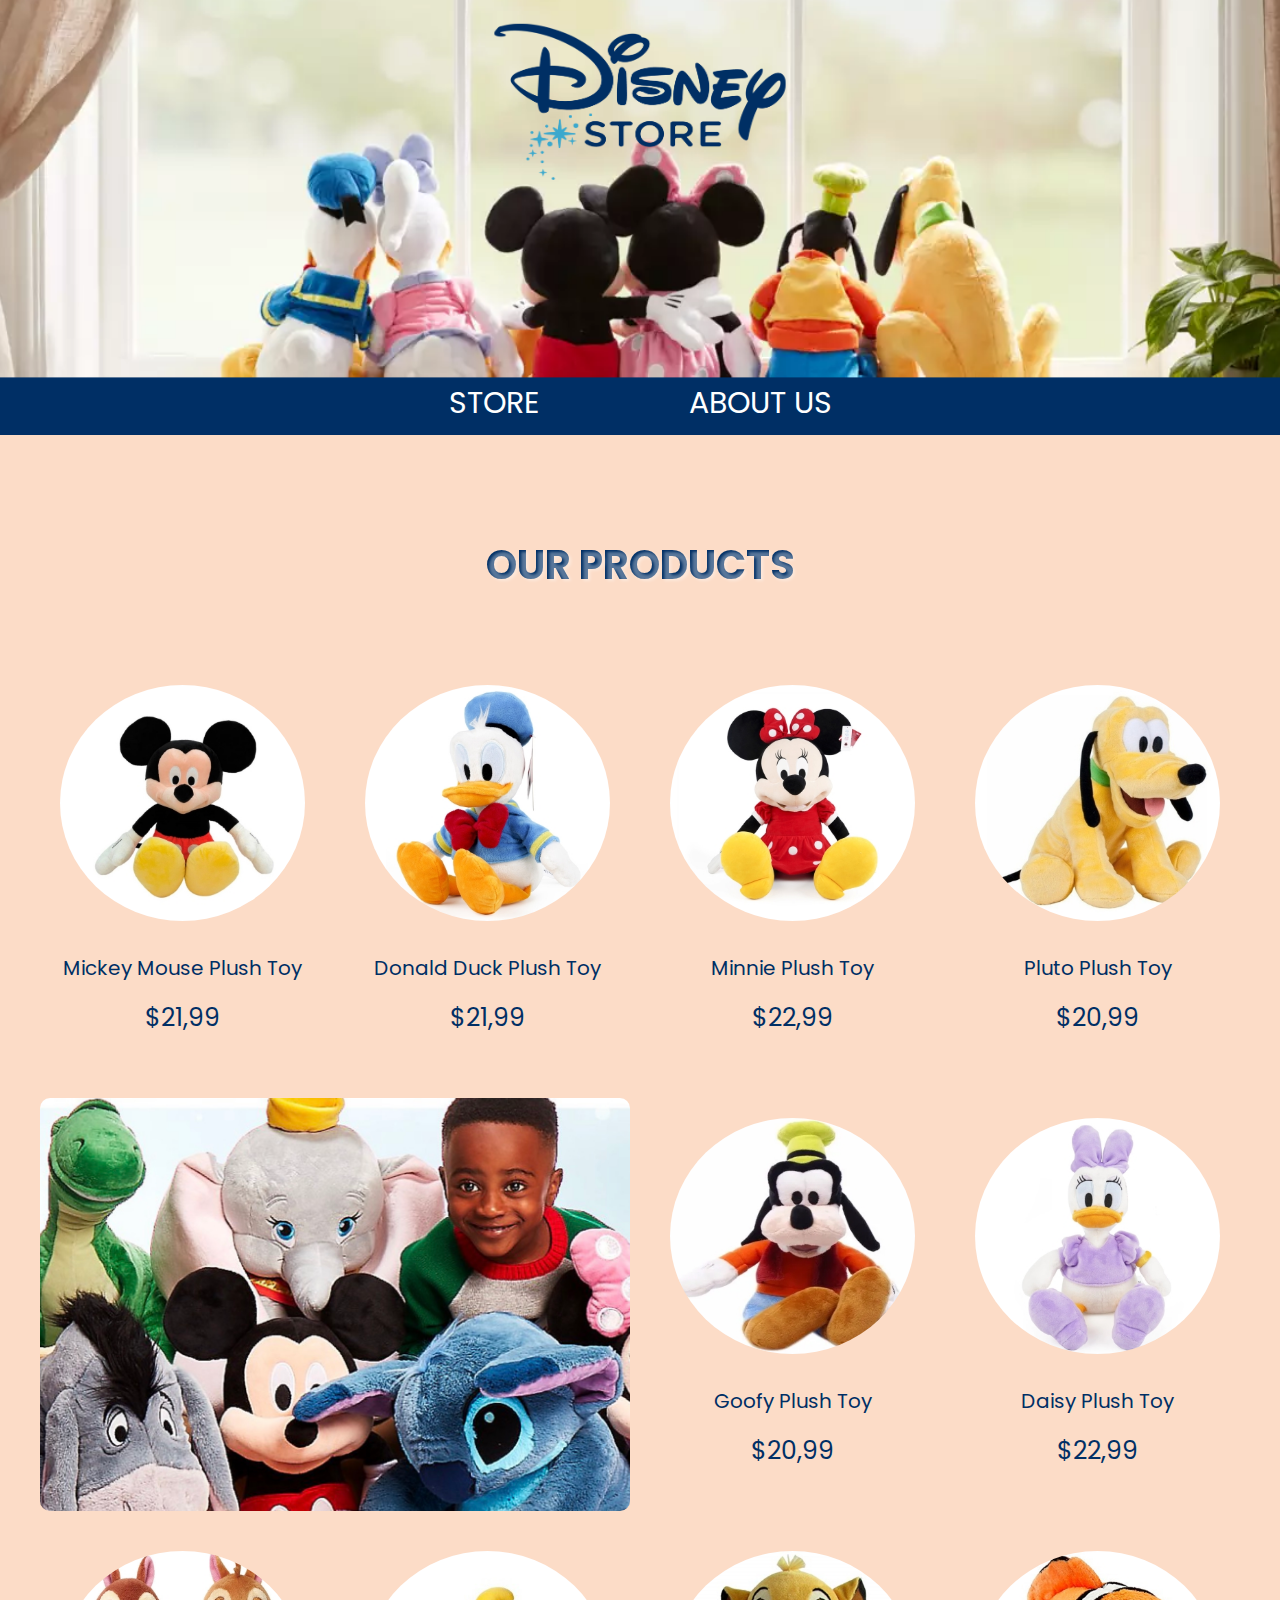
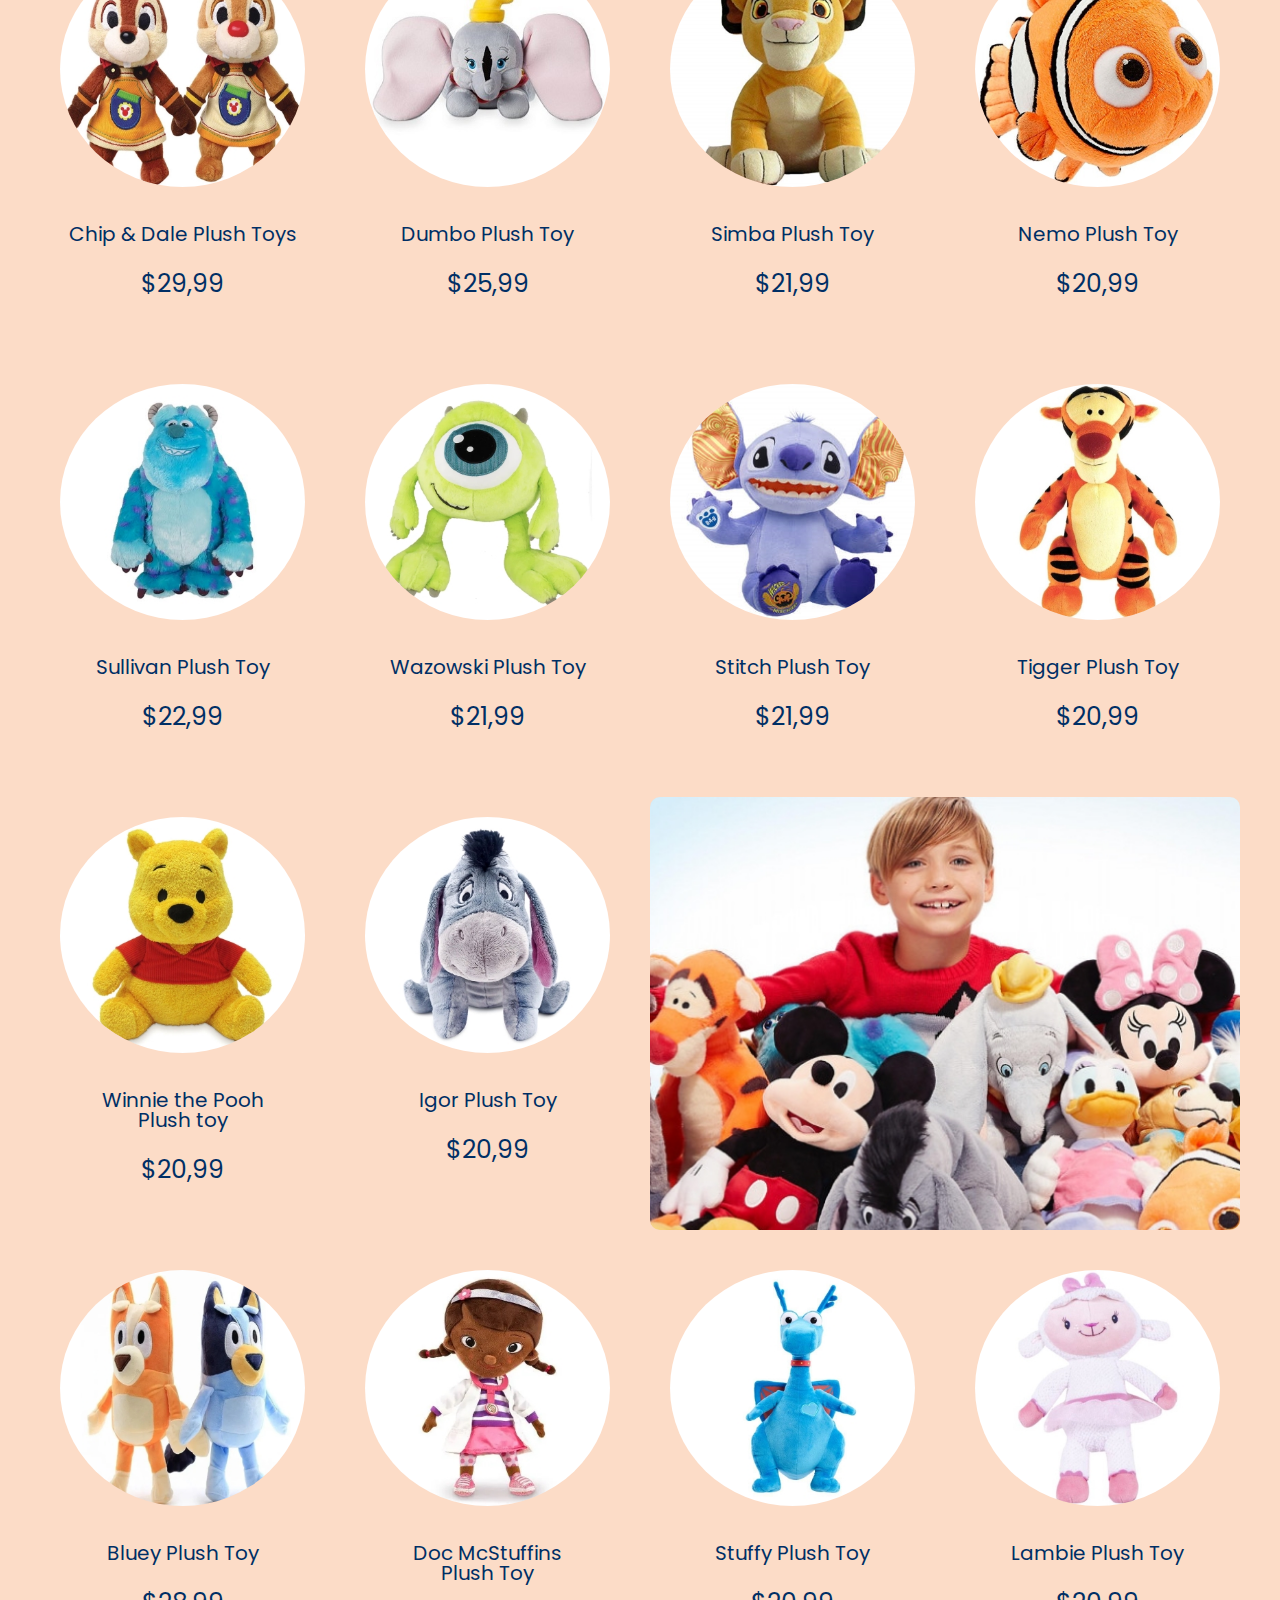
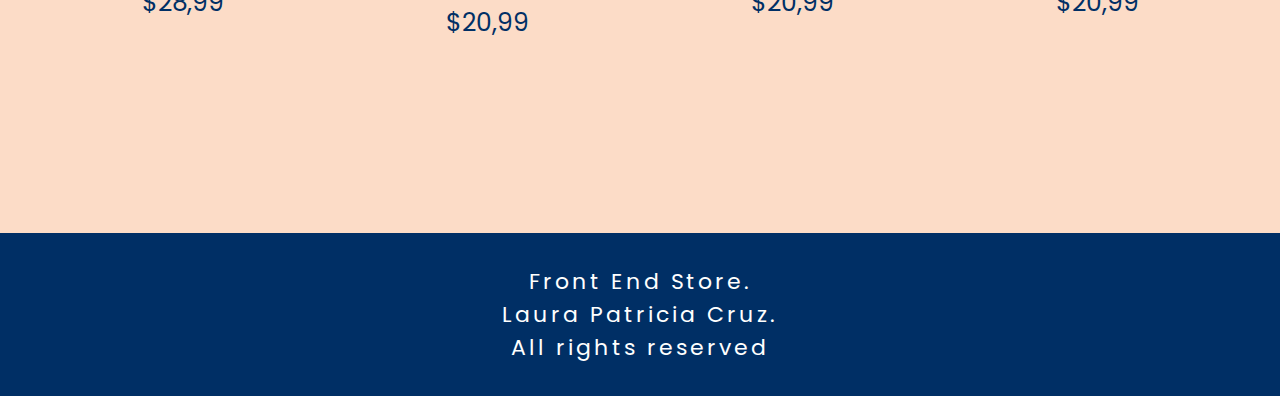
==== commit 068cab9c: "Photo´s and styles updates" ====
--- a/index.html
+++ b/index.html
@@ -18,7 +18,7 @@
  
 <link rel="stylesheet" href="css/styles.css">
 </head>
-<body class="header__container">
+<body>
     <header class="header">
         <a href="index.html">
             <img class="header__logo" src="img/logo.png" alt="Logotipo">
@@ -36,59 +36,169 @@
         <div class="grid">
             <div class="product">
                 <a href="products.html">
-                    <img class="product__img" src="img/SETMICKEY2.jpg" alt="Toy">
-                    <div class="product__info">
-                        <p class="product__name">Mickey Mouse Set Disney</p>
-                        <p class="product__price">$14,99</p>
-                    </div>
-                </a>
-            </div> <!--.product-->
-
-            <div class="product">
-                <a href="products.html">
-                    <img class="product__img" src="img/WINNIETHEPOO2.jpg" alt="Toy">
-                    <div class="product__info">
-                        <p class="product__name">Winnie The Pooh Lego</p>
-                        <p class="product__price">$20,99</p>
-                    </div>
-                </a>
-            </div> <!--.product-->
-
-            <div class="product">
-                <a href="products.html">
-                    <img class="product__img" src="img/EDNA2.jpeg" alt="Toy">
-                    <div class="product__info">
-                        <p class="product__name">Edna Disney Mystery Lego  </p>
-                        <p class="product__price">$7,99</p>
-                    </div>
-                </a>
-            </div> <!--.product-->
-
-            <div class="product">
-                <a href="products.html">
-                    <img class="product__img" src="img/MRPOTATO2.jpg" alt="Toy">
-                    <div class="product__info">
-                        <p class="product__name">Mr Potato Head Disney</p>
-                        <p class="product__price">$10,99</p>
-                    </div>
-                </a>
-            </div> <!--.product-->
-
-            <div class="product">
-                <a href="products.html">
-                    <img class="product__img" src="img/LILO2.jpg" alt="Toy">
-                    <div class="product__info">
-                        <p class="product__name">Lilo & Stitch Set Disney  </p>
-                        <p class="product__price">$14,99</p>
-                    </div>
-                </a>
-            </div> <!--.product-->
-
-            <div class="product">
-                <a href="products.html">
-                    <img class="product__img" src="img/INFLATABLE2.jpg" alt="Toy">
-                    <div class="product__info">
-                        <p class="product__name">Mickey Mouse Inflatable </p>
+                    <img class="product__img" src="img/mickey2.jpg" alt="Toy">
+                    <div class="product__info">
+                        <p class="product__name">Mickey Mouse Plush Toy</p>
+                        <p class="product__price">$21,99</p>
+                    </div>
+                </a>
+            </div> <!--.product-->
+
+            <div class="product" class="capa-gradient">
+                <a href="products.html">
+                    <img class="product__img" src="img/patoDonald2.jpg" alt="Toy">
+                    <div class="product__info">
+                        <p class="product__name">Donald Duck Plush Toy</p>
+                        <p class="product__price">$21,99</p>
+                    </div>
+                </a>
+            </div> <!--.product-->
+
+            <div class="product">
+                <a href="products.html">
+                    <img class="product__img" src="img/minie2.jpg" alt="Toy">
+                    <div class="product__info">
+                        <p class="product__name">Minnie Plush Toy</p>
+                        <p class="product__price">$22,99</p>
+                    </div>
+                </a>
+            </div> <!--.product-->
+
+            <div class="product">
+                <a href="products.html">
+                    <img class="product__img" src="img/pluto2.jpg" alt="Toy">
+                    <div class="product__info">
+                        <p class="product__name">Pluto Plush Toy</p>
+                        <p class="product__price">$20,99</p>
+                    </div>
+                </a>
+            </div> <!--.product-->
+
+            <div class="product">
+                <a href="products.html">
+                    <img class="product__img" src="img/woofy2.jpg" alt="Toy">
+                    <div class="product__info">
+                        <p class="product__name">Goofy Plush Toy</p>
+                        <p class="product__price">$20,99</p>
+                    </div>
+                </a>
+            </div> <!--.product-->
+
+            <div class="product">
+                <a href="products.html">
+                    <img class="product__img" src="img/Inkeddaisy2.jpg" alt="Toy">
+                    <div class="product__info">
+                        <p class="product__name">Daisy Plush Toy</p>
+                        <p class="product__price">$22,99</p>
+                    </div>
+                </a>
+            </div> <!--.product-->
+
+            <div class="product">
+                <a href="products.html">
+                    <img class="product__img" src="img/chipAndDale2.jpg" alt="Toy">
+                    <div class="product__info">
+                        <p class="product__name">Chip & Dale Plush Toys</p>
+                        <p class="product__price">$29,99</p>
+                    </div>
+                </a>
+            </div> <!--.product-->
+
+            <div class="product">
+                <a href="products.html">
+                    <img class="product__img" src="img/dumbo.jpg" alt="Toy">
+                    <div class="product__info">
+                        <p class="product__name">Dumbo Plush Toy</p>
+                        <p class="product__price">$25,99</p>
+                    </div>
+                </a>
+            </div> <!--.product-->
+
+            <div class="product">
+                <a href="products.html">
+                    <img class="product__img" src="img/leoon2.jpeg" alt="Toy">
+                    <div class="product__info">
+                        <p class="product__name">Simba Plush Toy</p>
+                        <p class="product__price">$21,99</p>
+                    </div>
+                </a>
+            </div> <!--.product-->
+
+            <div class="product">
+                <a href="products.html">
+                    <img class="product__img" src="img/nemo2.jpg" alt="Toy">
+                    <div class="product__info">
+                        <p class="product__name">Nemo Plush Toy</p>
+                        <p class="product__price">$20,99</p>
+                    </div>
+                </a>
+            </div> <!--.product-->
+
+            <div class="product">
+                <a href="products.html">
+                    <img class="product__img" src="img/monstersInc2.jpg" alt="Toy">
+                    <div class="product__info">
+                        <p class="product__name">Sullivan Plush Toy</p>
+                        <p class="product__price">$22,99</p>
+                    </div>
+                </a>
+            </div> <!--.product-->
+
+            <div class="product">
+                <a href="products.html">
+                    <img class="product__img" src="img/mikeWazowski2.jpg" alt="Toy">
+                    <div class="product__info">
+                        <p class="product__name">Wazowski Plush Toy</p>
+                        <p class="product__price">$21,99</p>
+                    </div>
+                </a>
+            </div> <!--.product-->
+
+            <div class="product">
+                <a href="products.html">
+                    <img class="product__img" src="img/stitch2.jpg" alt="Toy">
+                    <div class="product__info">
+                        <p class="product__name">Stitch Plush Toy </p>
+                        <p class="product__price">$21,99</p>
+                    </div>
+                </a>
+            </div> <!--.product-->
+
+            <div class="product">
+                <a href="products.html">
+                    <img class="product__img" src="img/tigger2.jpeg" alt="Toy">
+                    <div class="product__info">
+                        <p class="product__name">Tigger Plush Toy</p>
+                        <p class="product__price">$20,99</p>
+                    </div>
+                </a>
+            </div> <!--.product-->
+
+            <div class="product">
+                <a href="products.html">
+                    <img class="product__img" src="img/pooh2.jpg" alt="Toy">
+                    <div class="product__info">
+                        <p class="product__name">Winnie the Pooh <br> Plush toy </p>
+                        <p class="product__price">$20,99</p>
+                    </div>
+                </a>
+            </div> <!--.product-->
+
+            <div class="product">
+                <a href="products.html">
+                    <img class="product__img" src="img/igor2.jpg" alt="Toy">
+                    <div class="product__info">
+                        <p class="product__name">Igor Plush Toy</p>
+                        <p class="product__price">$20,99</p>
+                    </div>
+                </a>
+            </div> <!--.product-->
+
+            <div class="product">
+                <a href="products.html">
+                    <img class="product__img" src="img/bluey2.jpg" alt="Toy">
+                    <div class="product__info">
+                        <p class="product__name">Bluey Plush Toy</p>
                         <p class="product__price">$28,99</p>
                     </div>
                 </a>
@@ -96,86 +206,38 @@
 
             <div class="product">
                 <a href="products.html">
-                    <img class="product__img" src="img/FIREENGINE2.jpg" alt="Toy">
-                    <div class="product__info">
-                        <p class="product__name">Mickey’s Fire Engine</p>
-                        <p class="product__price">$18,99</p>
-                    </div>
-                </a>
-            </div> <!--.product-->
-
-            <div class="product">
-                <a href="products.html">
-                    <img class="product__img" src="img/DISNEYPRINCESS2.jpg" alt="Toy">
-                    <div class="product__info">
-                        <p class="product__name">Princess Royal Collection</p>
-                        <p class="product__price">$104,99</p>
-                    </div>
-                </a>
-            </div> <!--.product-->
-
-            <div class="product">
-                <a href="products.html">
-                    <img class="product__img" src="img/VEHICLE2.jpg" alt="Toy">
-                    <div class="product__info">
-                        <p class="product__name">Mickey Mouse Vehicles</p>
-                        <p class="product__price">$21,99</p>
-                    </div>
-                </a>
-            </div> <!--.product-->
-
-            <div class="product">
-                <a href="products.html">
-                    <img class="product__img" src="img/RAPUNZEL2.jpg" alt="Toy">
-                    <div class="product__info">
-                        <p class="product__name">Princess Rapunzel Doll</p>
-                        <p class="product__price">$16,99</p>
-                    </div>
-                </a>
-            </div> <!--.product-->
-
-            <div class="product">
-                <a href="products.html">
-                    <img class="product__img" src="img/ANTONIO2.jpg" alt="Toy">
-                    <div class="product__info">
-                        <p class="product__name">Antonio's Tree House</p>
-                        <p class="product__price">$25,99</p>
-                    </div>
-                </a>
-            </div> <!--.product-->
-
-            <div class="product">
-                <a href="products.html">
-                    <img class="product__img" src="img/FROZEN2.jpeg" alt="Toy">
-                    <div class="product__info">
-                        <p class="product__name">Disney Frozen Olaf</p>
-                        <p class="product__price">$10,99</p>
-                    </div>
-                </a>
-            </div> <!--.product-->
-
-            <div class="product">
-                <a href="products.html">
-                    <img class="product__img" src="img/JASMINE2.jpeg" alt="Toy">
-                    <div class="product__info">
-                        <p class="product__name">Princess Jasmine's Petite </p>
-                        <p class="product__price">$17,99</p>
-                    </div>
-                </a>
-            </div> <!--.product-->
-
-            <div class="product">
-                <a href="products.html">
-                    <img class="product__img" src="img/MCQUEEN2.jpeg" alt="Toy">
-                    <div class="product__info">
-                        <p class="product__name">Lightning McQueen</p>
-                        <p class="product__price">$15,99</p>
-                    </div>
-                </a>
-            </div> <!--.product-->
-
-            <div class="graphic graphic--girl"></div>
-            <div class="graphic graphic--girls"></div>
+                    <img class="product__img" src="img/draJuguetes2.jpg" alt="Toy">
+                    <div class="product__info">
+                        <p class="product__name">Doc McStuffins <br> Plush Toy</p>
+                        <p class="product__price">$20,99</p>
+                    </div>
+                </a>
+            </div> <!--.product-->
+
+            <div class="product">
+                <a href="products.html">
+                    <img class="product__img" src="img/felpita2.jpg" alt="Toy">
+                    <div class="product__info">
+                        <p class="product__name">Stuffy Plush Toy</p>
+                        <p class="product__price">$20,99</p>
+                    </div>
+                </a>
+            </div> <!--.product-->
+
+            <div class="product">
+                <a href="products.html">
+                    <img class="product__img" src="img/lambie2.jpeg" alt="Toy">
+                    <div class="product__info">
+                        <p class="product__name">Lambie Plush Toy</p>
+                        <p class="product__price">$20,99</p>
+                    </div>
+                </a>
+            </div> <!--.product-->
+            
+            
+                <div class="graphic graphic--boyWithToys"></div>
+                <div class="graphic graphic--girlAndBoy"></div>
+             
         </div>
         
     </main>
--- a/css/styles.css
+++ b/css/styles.css
@@ -28,8 +28,8 @@
     font-size: 1.8rem;
     font-family: var(--fuentePrincipal);
     color: var(--azul);
-    margin-left: 2rem;
-    margin-right: 2rem;
+    /* margin-left: 2rem;
+    margin-right: 2rem; */
 }
 
 a {
@@ -37,11 +37,11 @@
 }
 
 img {
-    width: 100%;
+    max-width: 100%;
 }
 
 .container {
-    max-width: 155rem;  /* 1200px */
+    max-width: 120rem;  /* 1200px */
     margin: 0 auto;   /* para centrarlo */
     width: 95%;
 }
@@ -64,6 +64,8 @@
 h1 {
     font-size: 4rem;
     text-transform: uppercase;
+    margin-top: 10rem;
+    margin-bottom: 7rem;
 
 }
 
@@ -82,7 +84,7 @@
     background-size:cover;
     background-repeat:no-repeat;
     background-position: center center;
-    height:48rem;
+    height:37rem;
     transition: 0.5s ease-in-out;
     object-fit: cover;
 } 
@@ -112,7 +114,7 @@
 
 }
 .nav {
-    width: 100%;
+    /* width: 100%; */
     background-color: var(--azul);
     padding:1rem 0;
     display:flex;
@@ -146,22 +148,26 @@
     display:grid;
     grid-template-columns: repeat(2, 1fr);
     gap: 2rem;
-    margin:1.5rem;
-    line-height: 1.03;
-}
-
-@media (min-width: 1490px){
+    /* margin:1.5rem; */
+    /* line-height: 1.03; */
+}
+
+@media (min-width: 768px){
     .grid {
-        grid-template-columns: repeat(3, 1fr);
-    }
-}
+        grid-template-columns: repeat(4, 1fr);
+    }
+}
+
+/* Productos */
 
 .product {
     margin: 1rem;
+    padding:1rem;
 }
 
 .product__img{
     border-radius:50%;
+ 
 }
 
 .product__img:hover {
@@ -175,8 +181,9 @@
 }
 
 .product__price {
-    font-size: 2.8rem;
+    font-size: 2.5rem;
     color: var(--azul);
+    
 }
 
 .product__name,
@@ -184,54 +191,51 @@
     font-family: var(--fuentePrincipal);
     margin: 3rem 0;
     text-align: center;
-    line-height: 1,5rem;  
+    line-height: 2rem;  
 }
 
 /* Gráficos */
 
 .graphic {
-min-height: 30rem; /*300px*/
-background-repeat: no-repeat;
-background-size: cover;
-grid-column: 1 / 3;
-}
-
-.graphic--girl {
+    min-height: 30rem; /*300px*/
+    background-repeat: no-repeat;
+    background-size: cover;
+    grid-column: 1 / 3;
+    background-size: 130%;
+    animation: movement 10s infinite linear alternate;
+}
+
+@keyframes movement {
+    from{
+        background-position: botton left;
+    }to{
+        background-position: top right;
+    }
+}
+
+
+.graphic--boyWithToys {
     grid-row: 2/3;
-    background-image: url(../img/graphic11.gif);
+    background-image: url(../img/boyy.jpg);
     border-radius: 1rem;
-    width:100%;
-}
-
-.graphic--girls {
-    background-image: url(../img/graphic22.jpg);
+    background-position: center center;
+}
+
+.graphic--girlAndBoy {
+    background-image: url(../img/boyWithToys.jpg);
     grid-row: 8/9;
     border-radius: 1rem;
-    width:100%;
+    width:auto;
+    background-position: center center;
 }
 
 @media (min-width: 768px){
-        .graphic--girls{
-        grid-row: 5 / 6;
-        grid-column: 1 / 3;
-        }
-}
-
-@media (min-width: 768px){
-        .graphic--girl{
-        grid-row: 2/ 3;
-        grid-column: 1 / 3;
-        }
-}
-
-@media (min-width: 768px){
-        .graphic--girls, .graphic--girl {
-            width: 988px;
-            height: 565px;
-            margin-left: 1rem;
-            margin-top: 1rem;
-        }
-}
+    .graphic--girlAndBoy {
+        grid-row: 5/6;
+        grid-column: 3/5;
+    }
+}
+
 
 /* About Us */
 .aboutUs {
@@ -280,8 +284,11 @@
 
 .blocks {
     display: grid;
-    grid-template-columns: 1fr;
-    gap: 2rem;
+     gap: 2rem;
+}
+
+.block {
+    text-align: center;
 }
 
 .buy__title {
@@ -293,13 +300,14 @@
     .blocks {
         grid-template-columns: repeat(3, 1fr);
 }
-.block {
-    text-align: center;
-}
+/* .block {
+    text-align: center;
+} */
 
 .iconClass{
     width: 14rem;
     height: 12rem;
+
 }
 .block__title {
     /* margin:0; */
@@ -310,9 +318,13 @@
 }
 
 /* Página del Producto */
-
+ .nemo{
+    margin-top: 9rem;
+    margin-left: 6rem;
+    margin-right:6rem;
+ }
 @media (min-width: 768px){
-    .setMickey {
+    .nemo {
         display: grid;
         grid-template-columns: repeat(2,1fr);
         column-gap: 2rem;
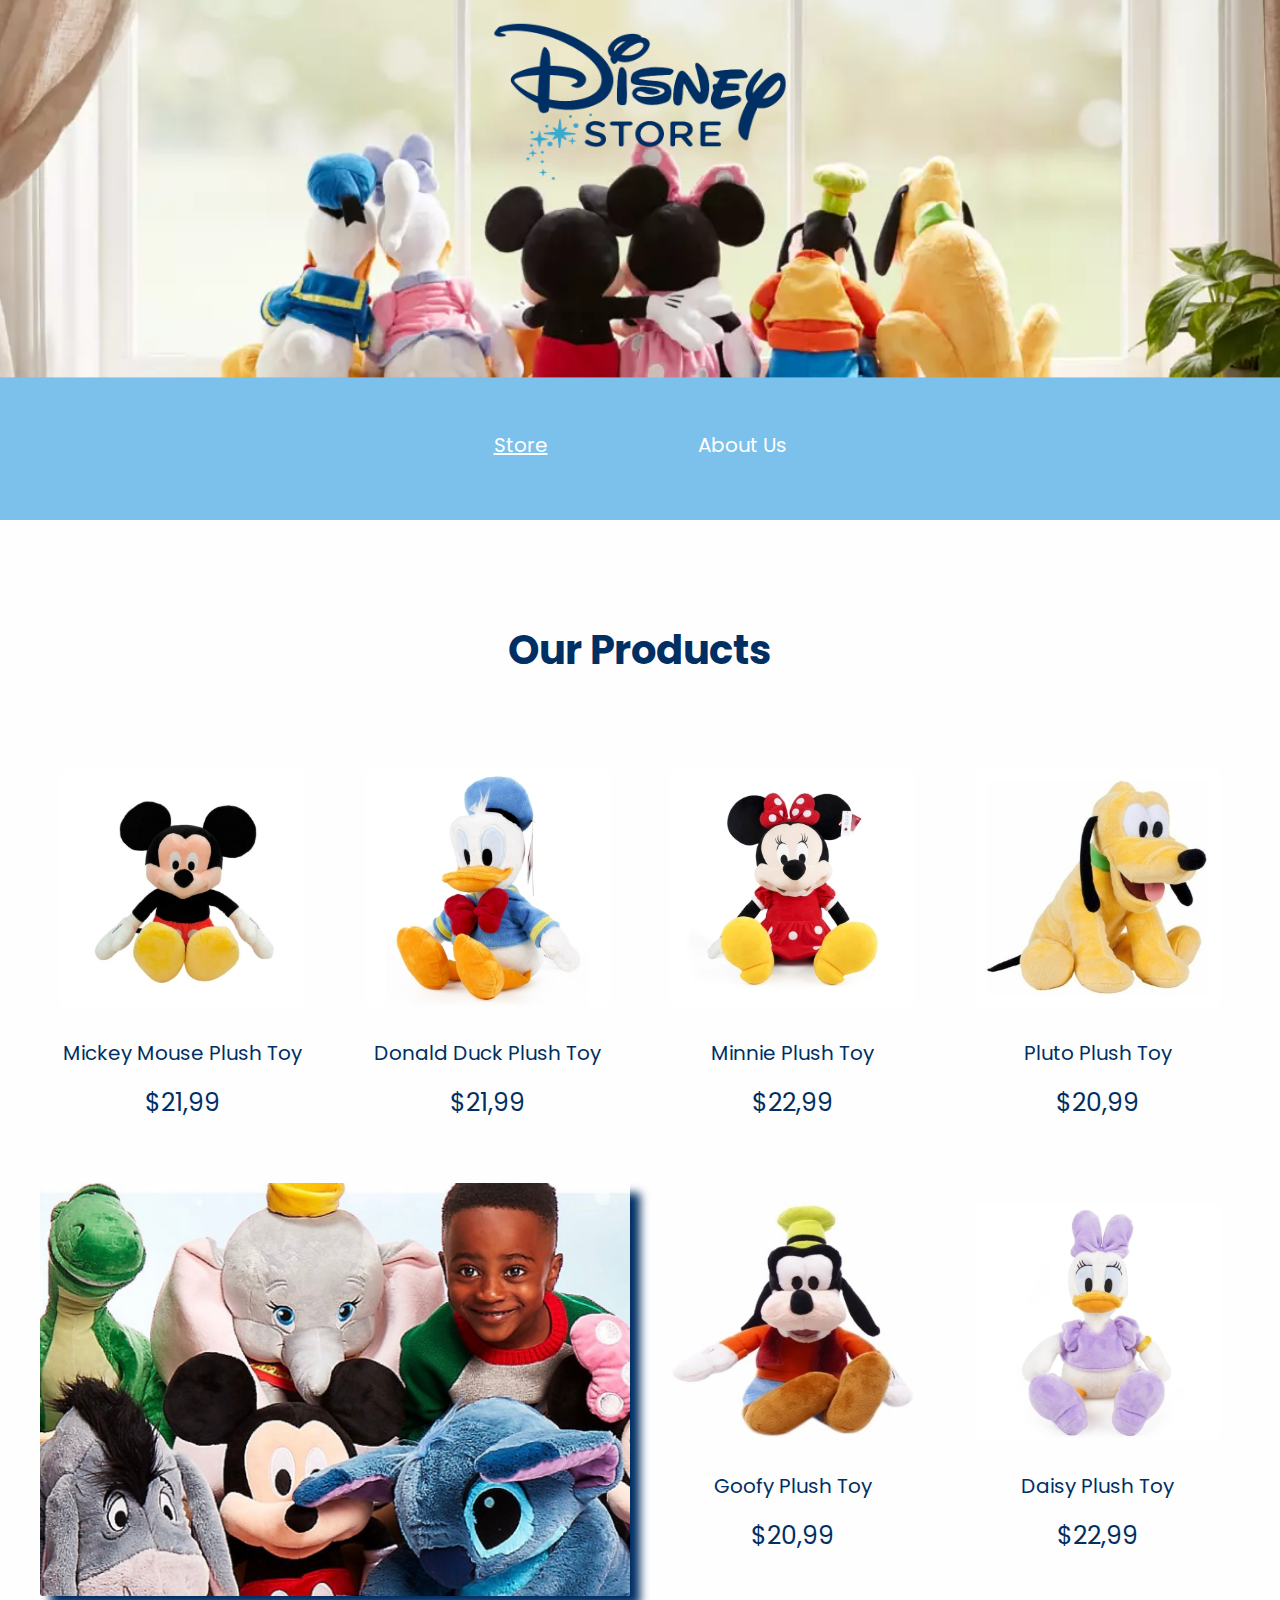
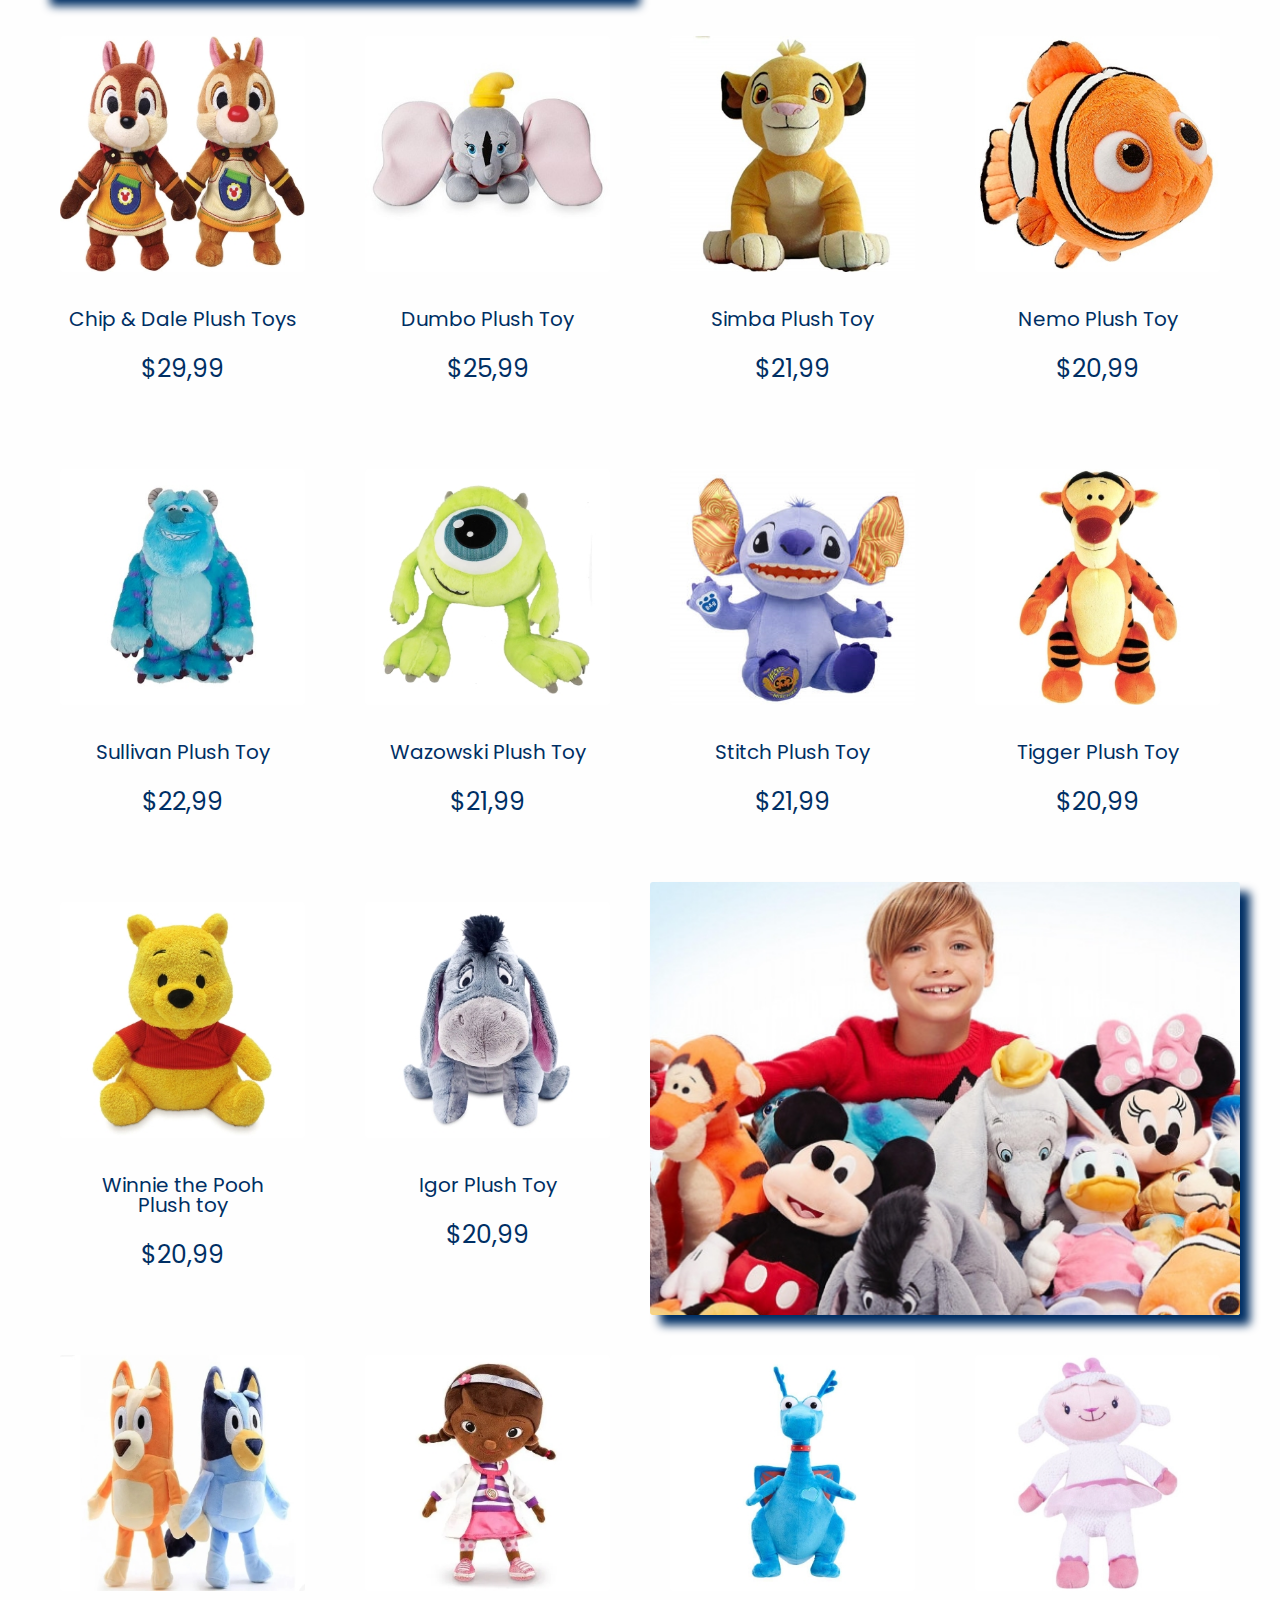
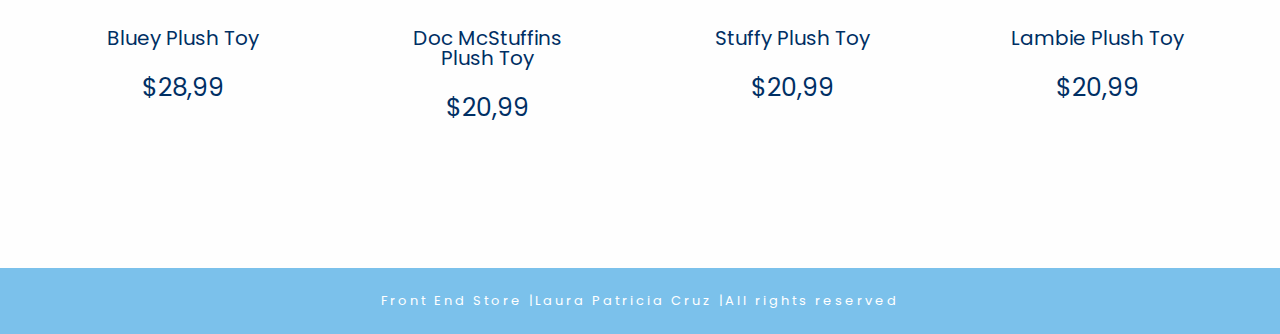
==== commit dae6401a: "css updated" ====
--- a/index.html
+++ b/index.html
@@ -242,7 +242,9 @@
         
     </main>
 <footer class="footer">
-    <p class="footer__text">Front End Store. <br> Laura Patricia Cruz.<br> All rights reserved</p>
+    <p class="footer__text"> Front End Store |   </p>
+    <p class="footer__text"> Laura Patricia Cruz |</p>
+    <p class="footer__text"> All rights reserved</p>
 </footer>
 </body>
 
--- a/css/styles.css
+++ b/css/styles.css
@@ -1,9 +1,18 @@
 :root { 
-    --primario: #fcdcc7;
-    --azul: #002F65;
-    --botonPrimario: rgb(255,203,112);
+    /* --primario: #fcdcc7; */
+    --primario: #7BC1EB;
+    /* --azul: #002F65; */
+    /* --verde: #4a5759; */
     --blanco: #FFF;
     --negro: #000;
+    --azul: #002F64;
+    --verde: #1ABC9C;
+    --azul2: #002F64; 
+    --verde2: #18a88b;
+    --naranja: #FEB15F;
+    --naranja2:#DE7718;
+    --naranja3:#FF9445;
+    
 
     --fuentePrincipal: "poppins";
 }
@@ -19,7 +28,8 @@
 
 /* Globales */
 body {
-    background-color: var(--primario);
+    /* background: linear-gradient(135deg, #a9e4f7 0%,#0fb4e7 100%); */
+    background-color: #FEFEFE;
     font-size: 1.6rem;
     line-height: 1.5;  /* es la base de la fuente */
 }
@@ -27,7 +37,7 @@
 p {
     font-size: 1.8rem;
     font-family: var(--fuentePrincipal);
-    color: var(--azul);
+    color: var(--verde);
     /* margin-left: 2rem;
     margin-right: 2rem; */
 }
@@ -52,18 +62,8 @@
     font-family: var(--fuentePrincipal);
 }
 
-.container > h1 {
-    color:transparent;
-    background-color: #002F65;
-    text-shadow: 2px 2px 3px rgba(255, 255, 255, 0.354);
-    -webkit-background-clip: text;
-        -moz-background-clip: text;
-        background-clip: text;
-}
-
 h1 {
     font-size: 4rem;
-    text-transform: uppercase;
     margin-top: 10rem;
     margin-bottom: 7rem;
 
@@ -97,46 +97,31 @@
     margin:3rem 0;
 }
 
-/* footer */
-.footer {
-    background-color: var(--azul);
-    padding: 1rem 0;
-    margin-top: 15rem;
-}
-
-.footer__text {
-    font-family: var(--fuentePrincipal);
-    text-align: center;
-    font-size: 2.2rem;
-    letter-spacing: .3rem;
-    color:var(--blanco)
-    
-
-}
 .nav {
     /* width: 100%; */
-    background-color: var(--azul);
+    background-color: var(--primario);
+    height: 15rem;
     padding:1rem 0;
     display:flex;
     justify-content: center;
+    align-items: center;
     gap: 15rem; /*forma nueva de separar*/
 }
 
 .nav__link {
     font-family: var(--fuentePrincipal);
-    text-transform: uppercase;
     color: var(--blanco);
-    font-size: 3rem;
+    font-size: 2rem;
 }
 
 .nav__link--active, 
 .nav__link:hover{
-    color:var(--azul);
-    transition: 300ms;
+    transition: 300ms; 
 }
 
 .nav__link--active{
-    color:var(--blanco)
+    color:var(--blanco);
+    text-decoration: underline; 
 }
 
 .nav__link:hover {
@@ -166,18 +151,20 @@
 }
 
 .product__img{
-    border-radius:50%;
- 
+    
+    border-radius:1%;
+    transition: 0.5s ease-in-out;
 }
 
 .product__img:hover {
+    border: 1px solid #002F64;
     transform: scale(1.1);
-    transition: 0.5s ease-in-out;
-    border-radius: 1%;
+    box-shadow: 10px 10px 10px 0px var(--azul);
 }
 
 .product__name {
     font-size: 2rem;
+    color: var(--azul);
 }
 
 .product__price {
@@ -198,11 +185,18 @@
 
 .graphic {
     min-height: 30rem; /*300px*/
+    /* border: 1px solid #002F64;   */
     background-repeat: no-repeat;
     background-size: cover;
     grid-column: 1 / 3;
     background-size: 130%;
     animation: movement 10s infinite linear alternate;
+    /* box-shadow: 10px 10px 10px 0px rgba(41,45,46,0.75);
+    -webkit-box-shadow: 10px 10px 10px 0px rgba(41,45,46,0.75);
+    -moz-box-shadow: 10px 10px 10px 0px rgba(41,45,46,0.75); */
+    box-shadow: 10px 10px 10px 0px var(--azul);
+    -webkit-box-shadow: 10px 10px 10px 0px var(--azul);
+    -moz-box-shadow: 10px 10px 10px 0px var(--azul);
 }
 
 @keyframes movement {
@@ -217,14 +211,14 @@
 .graphic--boyWithToys {
     grid-row: 2/3;
     background-image: url(../img/boyy.jpg);
-    border-radius: 1rem;
+    border-radius: 3px;
     background-position: center center;
 }
 
 .graphic--girlAndBoy {
     background-image: url(../img/boyWithToys.jpg);
     grid-row: 8/9;
-    border-radius: 1rem;
+    border-radius: 3px;
     width:auto;
     background-position: center center;
 }
@@ -260,12 +254,12 @@
     grid-row: 1 / 2;
     margin-left: 2rem;
     width: 90%;
-    border-radius: 50%;
+    border-radius: 1%;
+    transition: 0.5s ease-in-out;
 }
 
 .aboutUs__img:hover {
-    transform: scale(1.1);
-    transition: 0.7s ease-in-out;
+    transform:scale(1.1);
     border-radius: 1%;
 }
 @media (min-width:768px){
@@ -307,6 +301,7 @@
 .iconClass{
     width: 14rem;
     height: 12rem;
+    filter: brightness(0) saturate(100%) invert(14%) sepia(27%) saturate(7250%) hue-rotate(197deg) brightness(85%) contrast(106%);
 
 }
 .block__title {
@@ -318,11 +313,15 @@
 }
 
 /* Página del Producto */
- .nemo{
+p{
+    color: var(--azul);
+}
+
+.nemo{
     margin-top: 9rem;
     margin-left: 6rem;
     margin-right:6rem;
- }
+}
 @media (min-width: 768px){
     .nemo {
         display: grid;
@@ -339,34 +338,58 @@
 }
 
 .form__field {
-    border: .1rem solid var(--azul);
+    border: none;
+    /* border: .1rem solid var(--verde2); */
     border-radius: 1rem;
-    background-color: transparent;
-    color: var(--azul);
+    background-color: var(--primario);
+    color: var(--blanco);
     font-size: 2rem;
     font-family: var(--fuentePrincipal);
     /* grid-template-columns: 1/2; */
     padding: 1rem;
     /* appearance: none; */
+    outline: none;
 }
 .form__field:hover{
-    background-color: var(--azul);
+    background-color: var(--primario);
     color:var(--blanco);
 }
 
 .form__submit {
-    background-color: var(--botonPrimario);
+    color:var(--azul);
+    background-color: var(--naranja);
     border:none;
     font-size: 2rem;
     font-family: var(--fuentePrincipal);
     padding: 2rem;
-    transition: background-color .3s ease;
+    transition: 0.5s ease-in-out;
     grid-column: 1 / 3;
     border-radius: 1rem;
+    box-shadow: 2px 2px 5px 0px var(--naranja2);
 }
 
 .form__submit:hover{
     cursor: pointer;
-    background-color: var(--azul);
+    background-color: var(--naranja3);
     color:var(--blanco);
-}
+    box-shadow: none;
+}
+/* footer */
+.footer {
+    background-color: var(--primario);
+    padding: 1rem;
+    margin-top: 10rem;
+    display: flex;
+    flex-direction:row;
+    align-items: center;
+    justify-content: center;
+}
+
+.footer__text {
+    font-family: var(--fuentePrincipal);
+    font-size: 1.3rem;
+    letter-spacing: .3rem;
+    color:var(--blanco)
+    
+
+}